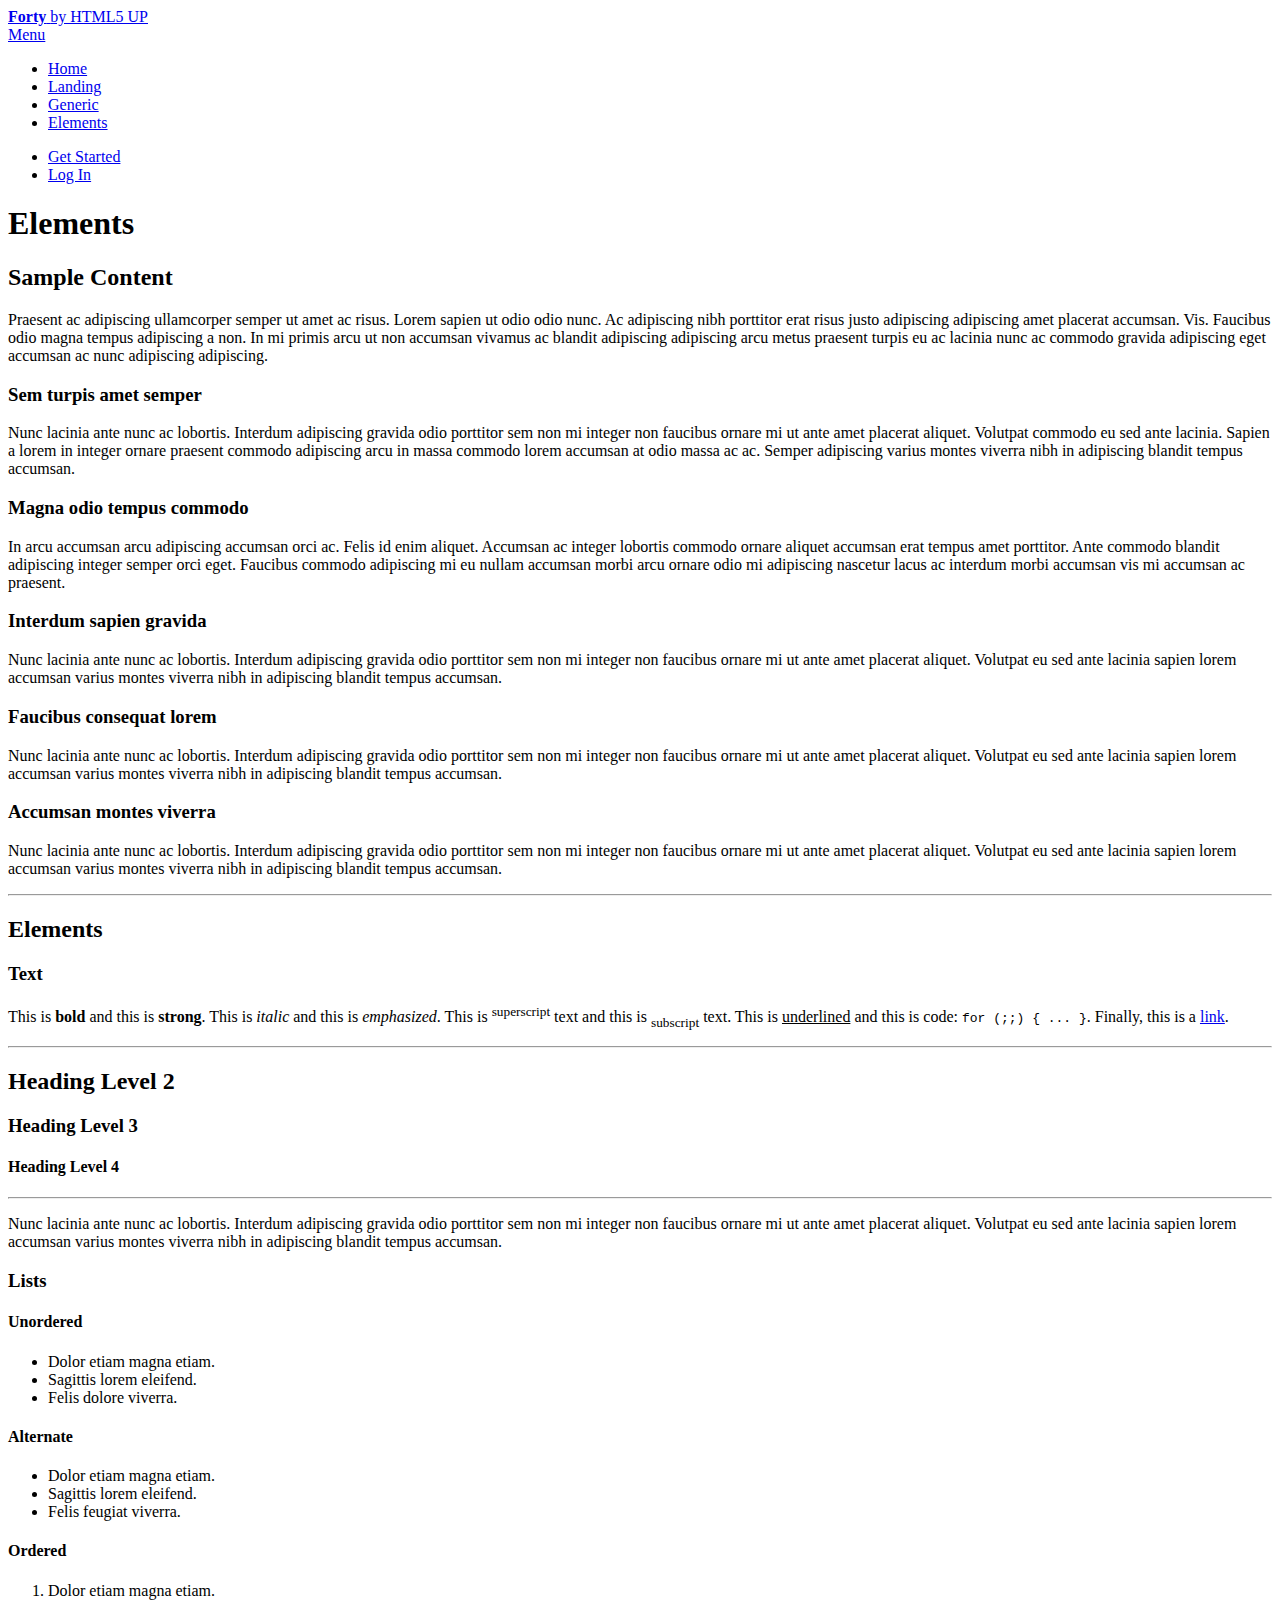
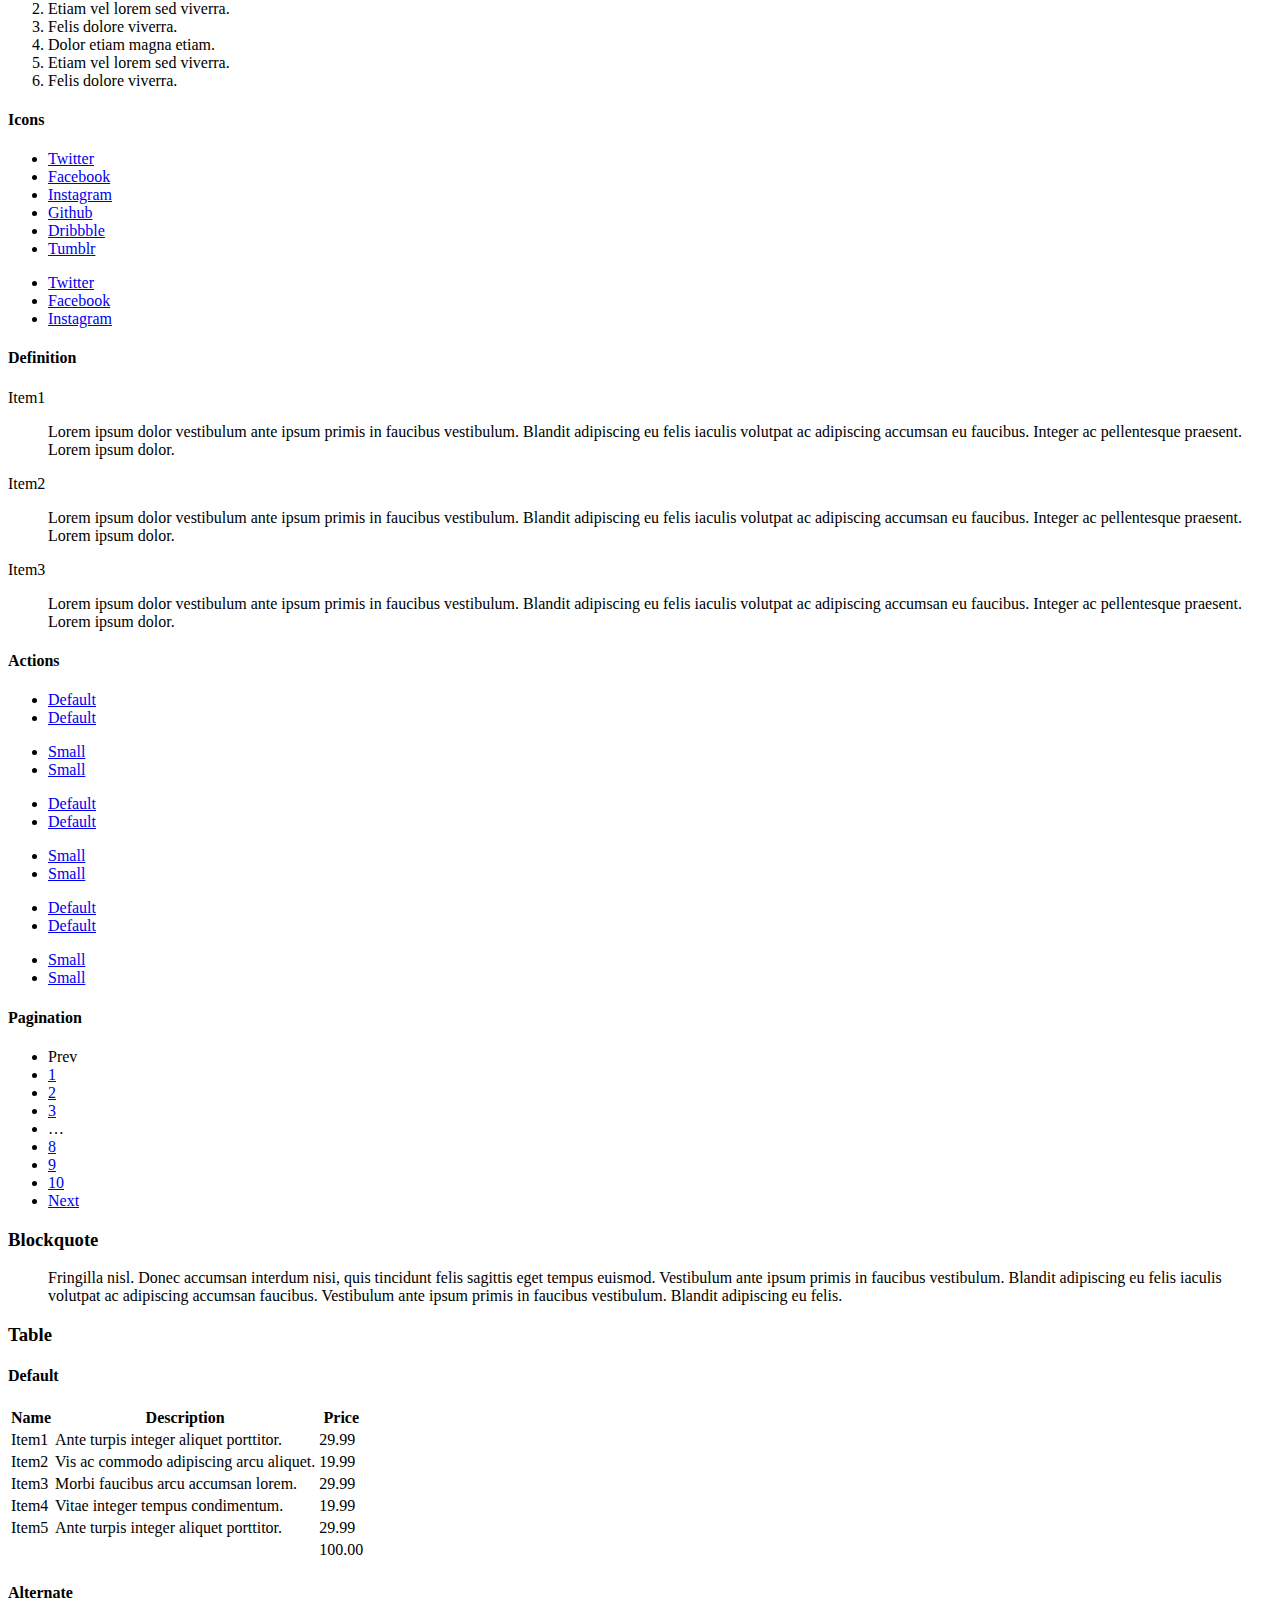
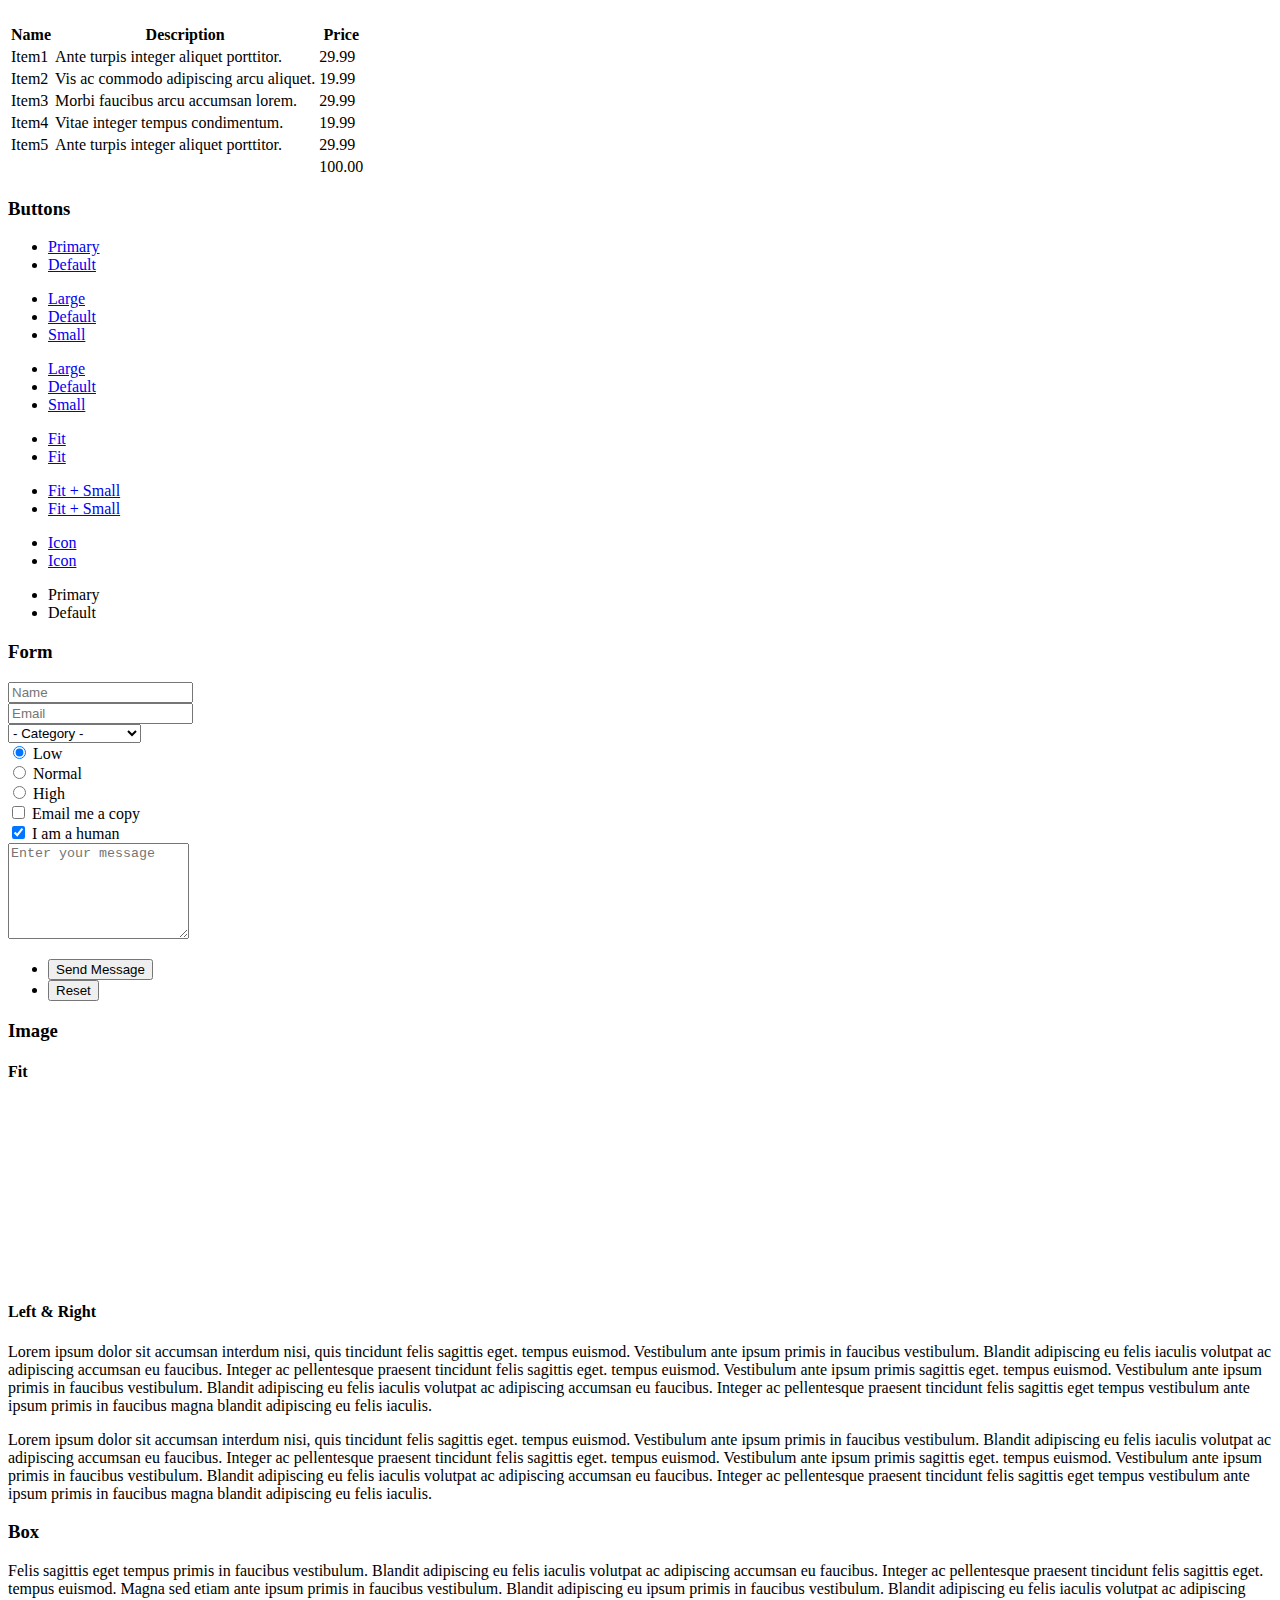
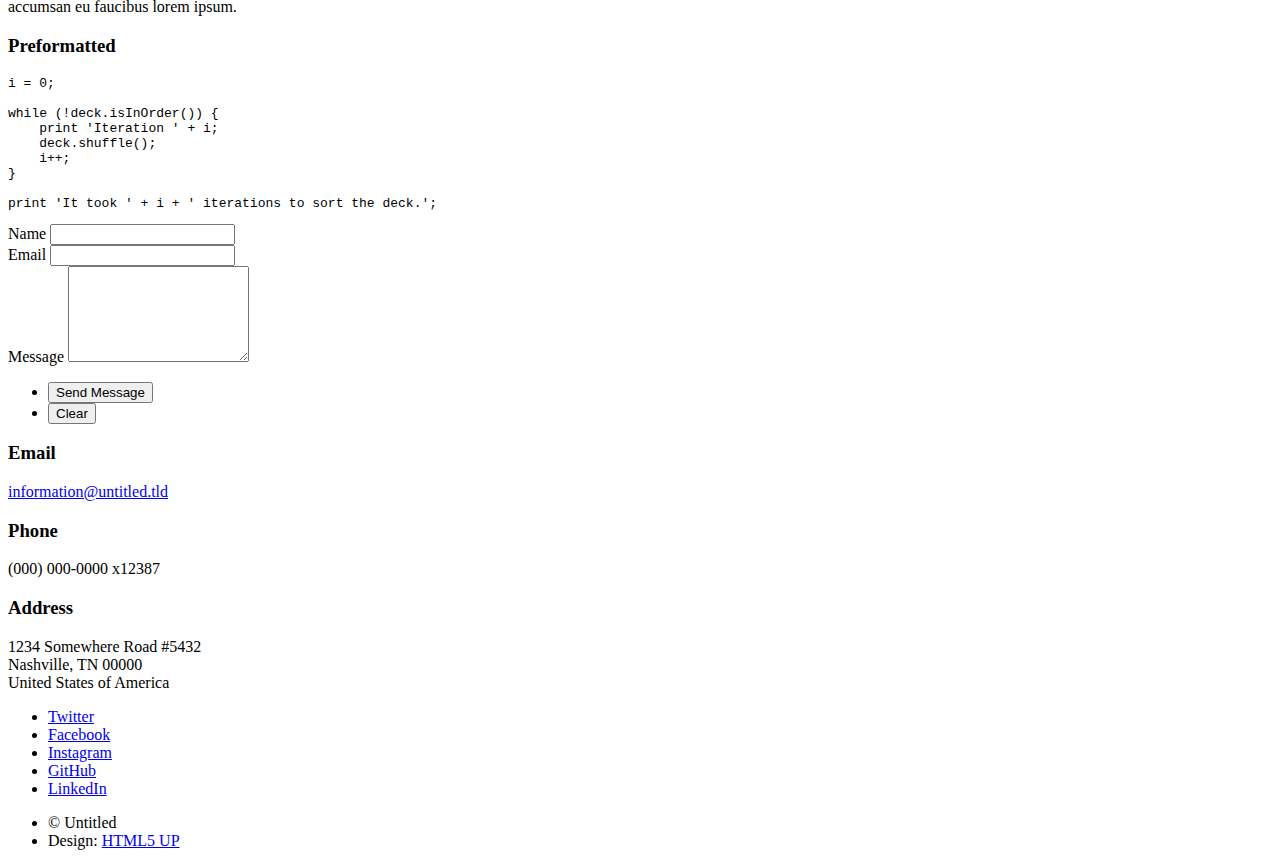
==== elements.html @ 1ba5233d "Add files via upload" ====
<!DOCTYPE HTML>
<!--
	Forty by HTML5 UP
	html5up.net | @ajlkn
	Free for personal and commercial use under the CCA 3.0 license (html5up.net/license)
-->
<html>
	<head>
		<title>Elements - Forty by HTML5 UP</title>
		<meta charset="utf-8" />
		<meta name="viewport" content="width=device-width, initial-scale=1, user-scalable=no" />
		<link rel="stylesheet" href="assets/css/main.css" />
		<noscript><link rel="stylesheet" href="assets/css/noscript.css" /></noscript>
	</head>
	<body class="is-preload">

		<!-- Wrapper -->
			<div id="wrapper">

				<!-- Header -->
					<header id="header">
						<a href="index.html" class="logo"><strong>Forty</strong> <span>by HTML5 UP</span></a>
						<nav>
							<a href="#menu">Menu</a>
						</nav>
					</header>

				<!-- Menu -->
					<nav id="menu">
						<ul class="links">
							<li><a href="index.html">Home</a></li>
							<li><a href="landing.html">Landing</a></li>
							<li><a href="generic.html">Generic</a></li>
							<li><a href="elements.html">Elements</a></li>
						</ul>
						<ul class="actions stacked">
							<li><a href="#" class="button primary fit">Get Started</a></li>
							<li><a href="#" class="button fit">Log In</a></li>
						</ul>
					</nav>

				<!-- Main -->
					<div id="main" class="alt">

						<!-- One -->
							<section id="one">
								<div class="inner">
									<header class="major">
										<h1>Elements</h1>
									</header>

									<!-- Content -->
										<h2 id="content">Sample Content</h2>
										<p>Praesent ac adipiscing ullamcorper semper ut amet ac risus. Lorem sapien ut odio odio nunc. Ac adipiscing nibh porttitor erat risus justo adipiscing adipiscing amet placerat accumsan. Vis. Faucibus odio magna tempus adipiscing a non. In mi primis arcu ut non accumsan vivamus ac blandit adipiscing adipiscing arcu metus praesent turpis eu ac lacinia nunc ac commodo gravida adipiscing eget accumsan ac nunc adipiscing adipiscing.</p>
										<div class="row">
											<div class="col-6 col-12-small">
												<h3>Sem turpis amet semper</h3>
												<p>Nunc lacinia ante nunc ac lobortis. Interdum adipiscing gravida odio porttitor sem non mi integer non faucibus ornare mi ut ante amet placerat aliquet. Volutpat commodo eu sed ante lacinia. Sapien a lorem in integer ornare praesent commodo adipiscing arcu in massa commodo lorem accumsan at odio massa ac ac. Semper adipiscing varius montes viverra nibh in adipiscing blandit tempus accumsan.</p>
											</div>
											<div class="col-6 col-12-small">
												<h3>Magna odio tempus commodo</h3>
												<p>In arcu accumsan arcu adipiscing accumsan orci ac. Felis id enim aliquet. Accumsan ac integer lobortis commodo ornare aliquet accumsan erat tempus amet porttitor. Ante commodo blandit adipiscing integer semper orci eget. Faucibus commodo adipiscing mi eu nullam accumsan morbi arcu ornare odio mi adipiscing nascetur lacus ac interdum morbi accumsan vis mi accumsan ac praesent.</p>
											</div>
											<!-- Break -->
											<div class="col-4 col-12-medium">
												<h3>Interdum sapien gravida</h3>
												<p>Nunc lacinia ante nunc ac lobortis. Interdum adipiscing gravida odio porttitor sem non mi integer non faucibus ornare mi ut ante amet placerat aliquet. Volutpat eu sed ante lacinia sapien lorem accumsan varius montes viverra nibh in adipiscing blandit tempus accumsan.</p>
											</div>
											<div class="col-4 col-12-medium">
												<h3>Faucibus consequat lorem</h3>
												<p>Nunc lacinia ante nunc ac lobortis. Interdum adipiscing gravida odio porttitor sem non mi integer non faucibus ornare mi ut ante amet placerat aliquet. Volutpat eu sed ante lacinia sapien lorem accumsan varius montes viverra nibh in adipiscing blandit tempus accumsan.</p>
											</div>
											<div class="col-4 col-12-medium">
												<h3>Accumsan montes viverra</h3>
												<p>Nunc lacinia ante nunc ac lobortis. Interdum adipiscing gravida odio porttitor sem non mi integer non faucibus ornare mi ut ante amet placerat aliquet. Volutpat eu sed ante lacinia sapien lorem accumsan varius montes viverra nibh in adipiscing blandit tempus accumsan.</p>
											</div>
										</div>

									<hr class="major" />

									<!-- Elements -->
										<h2 id="elements">Elements</h2>
										<div class="row gtr-200">
											<div class="col-6 col-12-medium">

												<!-- Text stuff -->
													<h3>Text</h3>
													<p>This is <b>bold</b> and this is <strong>strong</strong>. This is <i>italic</i> and this is <em>emphasized</em>.
													This is <sup>superscript</sup> text and this is <sub>subscript</sub> text.
													This is <u>underlined</u> and this is code: <code>for (;;) { ... }</code>.
													Finally, this is a <a href="#">link</a>.</p>
													<hr />
													<h2>Heading Level 2</h2>
													<h3>Heading Level 3</h3>
													<h4>Heading Level 4</h4>
													<hr />
													<p>Nunc lacinia ante nunc ac lobortis. Interdum adipiscing gravida odio porttitor sem non mi integer non faucibus ornare mi ut ante amet placerat aliquet. Volutpat eu sed ante lacinia sapien lorem accumsan varius montes viverra nibh in adipiscing blandit tempus accumsan.</p>

												<!-- Lists -->
													<h3>Lists</h3>
													<div class="row">
														<div class="col-6 col-12-small">

															<h4>Unordered</h4>
															<ul>
																<li>Dolor etiam magna etiam.</li>
																<li>Sagittis lorem eleifend.</li>
																<li>Felis dolore viverra.</li>
															</ul>

															<h4>Alternate</h4>
															<ul class="alt">
																<li>Dolor etiam magna etiam.</li>
																<li>Sagittis lorem eleifend.</li>
																<li>Felis feugiat viverra.</li>
															</ul>

														</div>
														<div class="col-6 col-12-small">

															<h4>Ordered</h4>
															<ol>
																<li>Dolor etiam magna etiam.</li>
																<li>Etiam vel lorem sed viverra.</li>
																<li>Felis dolore viverra.</li>
																<li>Dolor etiam magna etiam.</li>
																<li>Etiam vel lorem sed viverra.</li>
																<li>Felis dolore viverra.</li>
															</ol>

															<h4>Icons</h4>
															<ul class="icons">
																<li><a href="#" class="icon brands fa-twitter"><span class="label">Twitter</span></a></li>
																<li><a href="#" class="icon brands fa-facebook-f"><span class="label">Facebook</span></a></li>
																<li><a href="#" class="icon brands fa-instagram"><span class="label">Instagram</span></a></li>
																<li><a href="#" class="icon brands fa-github"><span class="label">Github</span></a></li>
																<li><a href="#" class="icon brands fa-dribbble"><span class="label">Dribbble</span></a></li>
																<li><a href="#" class="icon brands fa-tumblr"><span class="label">Tumblr</span></a></li>
															</ul>
															<ul class="icons">
																<li><a href="#" class="icon brands alt fa-twitter"><span class="label">Twitter</span></a></li>
																<li><a href="#" class="icon brands alt fa-facebook-f"><span class="label">Facebook</span></a></li>
																<li><a href="#" class="icon brands alt fa-instagram"><span class="label">Instagram</span></a></li>
															</ul>

														</div>
													</div>
													<h4>Definition</h4>
													<dl>
														<dt>Item1</dt>
														<dd>
															<p>Lorem ipsum dolor vestibulum ante ipsum primis in faucibus vestibulum. Blandit adipiscing eu felis iaculis volutpat ac adipiscing accumsan eu faucibus. Integer ac pellentesque praesent. Lorem ipsum dolor.</p>
														</dd>
														<dt>Item2</dt>
														<dd>
															<p>Lorem ipsum dolor vestibulum ante ipsum primis in faucibus vestibulum. Blandit adipiscing eu felis iaculis volutpat ac adipiscing accumsan eu faucibus. Integer ac pellentesque praesent. Lorem ipsum dolor.</p>
														</dd>
														<dt>Item3</dt>
														<dd>
															<p>Lorem ipsum dolor vestibulum ante ipsum primis in faucibus vestibulum. Blandit adipiscing eu felis iaculis volutpat ac adipiscing accumsan eu faucibus. Integer ac pellentesque praesent. Lorem ipsum dolor.</p>
														</dd>
													</dl>

													<h4>Actions</h4>
													<ul class="actions">
														<li><a href="#" class="button primary">Default</a></li>
														<li><a href="#" class="button">Default</a></li>
													</ul>
													<ul class="actions small">
														<li><a href="#" class="button primary small">Small</a></li>
														<li><a href="#" class="button small">Small</a></li>
													</ul>
													<div class="row">
														<div class="col-6 col-12-small">
															<ul class="actions stacked">
																<li><a href="#" class="button primary">Default</a></li>
																<li><a href="#" class="button">Default</a></li>
															</ul>
														</div>
														<div class="col-6 col-12-small">
															<ul class="actions stacked">
																<li><a href="#" class="button primary small">Small</a></li>
																<li><a href="#" class="button small">Small</a></li>
															</ul>
														</div>
														<div class="col-6 col-12-small">
															<ul class="actions stacked">
																<li><a href="#" class="button primary fit">Default</a></li>
																<li><a href="#" class="button fit">Default</a></li>
															</ul>
														</div>
														<div class="col-6 col-12-small">
															<ul class="actions stacked">
																<li><a href="#" class="button primary small fit">Small</a></li>
																<li><a href="#" class="button small fit">Small</a></li>
															</ul>
														</div>
													</div>

													<h4>Pagination</h4>
													<ul class="pagination">
														<li><span class="button small disabled">Prev</span></li>
														<li><a href="#" class="page active">1</a></li>
														<li><a href="#" class="page">2</a></li>
														<li><a href="#" class="page">3</a></li>
														<li><span>&hellip;</span></li>
														<li><a href="#" class="page">8</a></li>
														<li><a href="#" class="page">9</a></li>
														<li><a href="#" class="page">10</a></li>
														<li><a href="#" class="button small">Next</a></li>
													</ul>

												<!-- Blockquote -->
													<h3>Blockquote</h3>
													<blockquote>Fringilla nisl. Donec accumsan interdum nisi, quis tincidunt felis sagittis eget tempus euismod. Vestibulum ante ipsum primis in faucibus vestibulum. Blandit adipiscing eu felis iaculis volutpat ac adipiscing accumsan faucibus. Vestibulum ante ipsum primis in faucibus vestibulum. Blandit adipiscing eu felis.</blockquote>

												<!-- Table -->
													<h3>Table</h3>

													<h4>Default</h4>
													<div class="table-wrapper">
														<table>
															<thead>
																<tr>
																	<th>Name</th>
																	<th>Description</th>
																	<th>Price</th>
																</tr>
															</thead>
															<tbody>
																<tr>
																	<td>Item1</td>
																	<td>Ante turpis integer aliquet porttitor.</td>
																	<td>29.99</td>
																</tr>
																<tr>
																	<td>Item2</td>
																	<td>Vis ac commodo adipiscing arcu aliquet.</td>
																	<td>19.99</td>
																</tr>
																<tr>
																	<td>Item3</td>
																	<td> Morbi faucibus arcu accumsan lorem.</td>
																	<td>29.99</td>
																</tr>
																<tr>
																	<td>Item4</td>
																	<td>Vitae integer tempus condimentum.</td>
																	<td>19.99</td>
																</tr>
																<tr>
																	<td>Item5</td>
																	<td>Ante turpis integer aliquet porttitor.</td>
																	<td>29.99</td>
																</tr>
															</tbody>
															<tfoot>
																<tr>
																	<td colspan="2"></td>
																	<td>100.00</td>
																</tr>
															</tfoot>
														</table>
													</div>

													<h4>Alternate</h4>
													<div class="table-wrapper">
														<table class="alt">
															<thead>
																<tr>
																	<th>Name</th>
																	<th>Description</th>
																	<th>Price</th>
																</tr>
															</thead>
															<tbody>
																<tr>
																	<td>Item1</td>
																	<td>Ante turpis integer aliquet porttitor.</td>
																	<td>29.99</td>
																</tr>
																<tr>
																	<td>Item2</td>
																	<td>Vis ac commodo adipiscing arcu aliquet.</td>
																	<td>19.99</td>
																</tr>
																<tr>
																	<td>Item3</td>
																	<td> Morbi faucibus arcu accumsan lorem.</td>
																	<td>29.99</td>
																</tr>
																<tr>
																	<td>Item4</td>
																	<td>Vitae integer tempus condimentum.</td>
																	<td>19.99</td>
																</tr>
																<tr>
																	<td>Item5</td>
																	<td>Ante turpis integer aliquet porttitor.</td>
																	<td>29.99</td>
																</tr>
															</tbody>
															<tfoot>
																<tr>
																	<td colspan="2"></td>
																	<td>100.00</td>
																</tr>
															</tfoot>
														</table>
													</div>

											</div>
											<div class="col-6 col-12-medium">

												<!-- Buttons -->
													<h3>Buttons</h3>
													<ul class="actions">
														<li><a href="#" class="button primary">Primary</a></li>
														<li><a href="#" class="button">Default</a></li>
													</ul>
													<div class="row">
														<div class="col-6 col-12-xsmall">
															<ul class="actions stacked">
																<li><a href="#" class="button large">Large</a></li>
																<li><a href="#" class="button">Default</a></li>
																<li><a href="#" class="button small">Small</a></li>
															</ul>
														</div>
														<div class="col-6 col-12-xsmall">
															<ul class="actions stacked">
																<li><a href="#" class="button primary large">Large</a></li>
																<li><a href="#" class="button primary">Default</a></li>
																<li><a href="#" class="button primary small">Small</a></li>
															</ul>
														</div>
													</div>
													<ul class="actions fit">
														<li><a href="#" class="button primary fit">Fit</a></li>
														<li><a href="#" class="button fit">Fit</a></li>
													</ul>
													<ul class="actions fit small">
														<li><a href="#" class="button primary fit small">Fit + Small</a></li>
														<li><a href="#" class="button fit small">Fit + Small</a></li>
													</ul>
													<ul class="actions">
														<li><a href="#" class="button primary icon solid fa-search">Icon</a></li>
														<li><a href="#" class="button icon solid fa-download">Icon</a></li>
													</ul>
													<ul class="actions">
														<li><span class="button primary disabled">Primary</span></li>
														<li><span class="button disabled">Default</span></li>
													</ul>

												<!-- Form -->
													<h3>Form</h3>

													<form method="post" action="#">
														<div class="row gtr-uniform">
															<div class="col-6 col-12-xsmall">
																<input type="text" name="demo-name" id="demo-name" value="" placeholder="Name" />
															</div>
															<div class="col-6 col-12-xsmall">
																<input type="email" name="demo-email" id="demo-email" value="" placeholder="Email" />
															</div>
															<!-- Break -->
															<div class="col-12">
																<select name="demo-category" id="demo-category">
																	<option value="">- Category -</option>
																	<option value="1">Manufacturing</option>
																	<option value="1">Shipping</option>
																	<option value="1">Administration</option>
																	<option value="1">Human Resources</option>
																</select>
															</div>
															<!-- Break -->
															<div class="col-4 col-12-small">
																<input type="radio" id="demo-priority-low" name="demo-priority" checked>
																<label for="demo-priority-low">Low</label>
															</div>
															<div class="col-4 col-12-small">
																<input type="radio" id="demo-priority-normal" name="demo-priority">
																<label for="demo-priority-normal">Normal</label>
															</div>
															<div class="col-4 col-12-small">
																<input type="radio" id="demo-priority-high" name="demo-priority">
																<label for="demo-priority-high">High</label>
															</div>
															<!-- Break -->
															<div class="col-6 col-12-small">
																<input type="checkbox" id="demo-copy" name="demo-copy">
																<label for="demo-copy">Email me a copy</label>
															</div>
															<div class="col-6 col-12-small">
																<input type="checkbox" id="demo-human" name="demo-human" checked>
																<label for="demo-human">I am a human</label>
															</div>
															<!-- Break -->
															<div class="col-12">
																<textarea name="demo-message" id="demo-message" placeholder="Enter your message" rows="6"></textarea>
															</div>
															<!-- Break -->
															<div class="col-12">
																<ul class="actions">
																	<li><input type="submit" value="Send Message" class="primary" /></li>
																	<li><input type="reset" value="Reset" /></li>
																</ul>
															</div>
														</div>
													</form>

												<!-- Image -->
													<h3>Image</h3>

													<h4>Fit</h4>
													<span class="image fit"><img src="images/pic03.jpg" alt="" /></span>
													<div class="box alt">
														<div class="row gtr-50 gtr-uniform">
															<div class="col-4"><span class="image fit"><img src="images/pic08.jpg" alt="" /></span></div>
															<div class="col-4"><span class="image fit"><img src="images/pic09.jpg" alt="" /></span></div>
															<div class="col-4"><span class="image fit"><img src="images/pic10.jpg" alt="" /></span></div>
															<!-- Break -->
															<div class="col-4"><span class="image fit"><img src="images/pic10.jpg" alt="" /></span></div>
															<div class="col-4"><span class="image fit"><img src="images/pic08.jpg" alt="" /></span></div>
															<div class="col-4"><span class="image fit"><img src="images/pic09.jpg" alt="" /></span></div>
															<!-- Break -->
															<div class="col-4"><span class="image fit"><img src="images/pic09.jpg" alt="" /></span></div>
															<div class="col-4"><span class="image fit"><img src="images/pic10.jpg" alt="" /></span></div>
															<div class="col-4"><span class="image fit"><img src="images/pic08.jpg" alt="" /></span></div>
														</div>
													</div>

													<h4>Left &amp; Right</h4>
													<p><span class="image left"><img src="images/pic09.jpg" alt="" /></span>Lorem ipsum dolor sit accumsan interdum nisi, quis tincidunt felis sagittis eget. tempus euismod. Vestibulum ante ipsum primis in faucibus vestibulum. Blandit adipiscing eu felis iaculis volutpat ac adipiscing accumsan eu faucibus. Integer ac pellentesque praesent tincidunt felis sagittis eget. tempus euismod. Vestibulum ante ipsum primis sagittis eget. tempus euismod. Vestibulum ante ipsum primis in faucibus vestibulum. Blandit adipiscing eu felis iaculis volutpat ac adipiscing accumsan eu faucibus. Integer ac pellentesque praesent tincidunt felis sagittis eget tempus vestibulum ante ipsum primis in faucibus magna blandit adipiscing eu felis iaculis.</p>
													<p><span class="image right"><img src="images/pic10.jpg" alt="" /></span>Lorem ipsum dolor sit accumsan interdum nisi, quis tincidunt felis sagittis eget. tempus euismod. Vestibulum ante ipsum primis in faucibus vestibulum. Blandit adipiscing eu felis iaculis volutpat ac adipiscing accumsan eu faucibus. Integer ac pellentesque praesent tincidunt felis sagittis eget. tempus euismod. Vestibulum ante ipsum primis sagittis eget. tempus euismod. Vestibulum ante ipsum primis in faucibus vestibulum. Blandit adipiscing eu felis iaculis volutpat ac adipiscing accumsan eu faucibus. Integer ac pellentesque praesent tincidunt felis sagittis eget tempus vestibulum ante ipsum primis in faucibus magna blandit adipiscing eu felis iaculis.</p>

												<!-- Box -->
													<h3>Box</h3>
													<div class="box">
														<p>Felis sagittis eget tempus primis in faucibus vestibulum. Blandit adipiscing eu felis iaculis volutpat ac adipiscing accumsan eu faucibus. Integer ac pellentesque praesent tincidunt felis sagittis eget. tempus euismod. Magna sed etiam ante ipsum primis in faucibus vestibulum. Blandit adipiscing eu ipsum primis in faucibus vestibulum. Blandit adipiscing eu felis iaculis volutpat ac adipiscing accumsan eu faucibus lorem ipsum.</p>
													</div>

												<!-- Preformatted Code -->
													<h3>Preformatted</h3>
													<pre><code>i = 0;

while (!deck.isInOrder()) {
    print 'Iteration ' + i;
    deck.shuffle();
    i++;
}

print 'It took ' + i + ' iterations to sort the deck.';
</code></pre>

											</div>
										</div>

								</div>
							</section>

					</div>

				<!-- Contact -->
					<section id="contact">
						<div class="inner">
							<section>
								<form method="post" action="#">
									<div class="fields">
										<div class="field half">
											<label for="name">Name</label>
											<input type="text" name="name" id="name" />
										</div>
										<div class="field half">
											<label for="email">Email</label>
											<input type="text" name="email" id="email" />
										</div>
										<div class="field">
											<label for="message">Message</label>
											<textarea name="message" id="message" rows="6"></textarea>
										</div>
									</div>
									<ul class="actions">
										<li><input type="submit" value="Send Message" class="primary" /></li>
										<li><input type="reset" value="Clear" /></li>
									</ul>
								</form>
							</section>
							<section class="split">
								<section>
									<div class="contact-method">
										<span class="icon solid alt fa-envelope"></span>
										<h3>Email</h3>
										<a href="#">information@untitled.tld</a>
									</div>
								</section>
								<section>
									<div class="contact-method">
										<span class="icon solid alt fa-phone"></span>
										<h3>Phone</h3>
										<span>(000) 000-0000 x12387</span>
									</div>
								</section>
								<section>
									<div class="contact-method">
										<span class="icon solid alt fa-home"></span>
										<h3>Address</h3>
										<span>1234 Somewhere Road #5432<br />
										Nashville, TN 00000<br />
										United States of America</span>
									</div>
								</section>
							</section>
						</div>
					</section>

				<!-- Footer -->
					<footer id="footer">
						<div class="inner">
							<ul class="icons">
								<li><a href="#" class="icon brands alt fa-twitter"><span class="label">Twitter</span></a></li>
								<li><a href="#" class="icon brands alt fa-facebook-f"><span class="label">Facebook</span></a></li>
								<li><a href="#" class="icon brands alt fa-instagram"><span class="label">Instagram</span></a></li>
								<li><a href="#" class="icon brands alt fa-github"><span class="label">GitHub</span></a></li>
								<li><a href="#" class="icon brands alt fa-linkedin-in"><span class="label">LinkedIn</span></a></li>
							</ul>
							<ul class="copyright">
								<li>&copy; Untitled</li><li>Design: <a href="https://html5up.net">HTML5 UP</a></li>
							</ul>
						</div>
					</footer>

			</div>

		<!-- Scripts -->
			<script src="assets/js/jquery.min.js"></script>
			<script src="assets/js/jquery.scrolly.min.js"></script>
			<script src="assets/js/jquery.scrollex.min.js"></script>
			<script src="assets/js/browser.min.js"></script>
			<script src="assets/js/breakpoints.min.js"></script>
			<script src="assets/js/util.js"></script>
			<script src="assets/js/main.js"></script>

	</body>
</html>
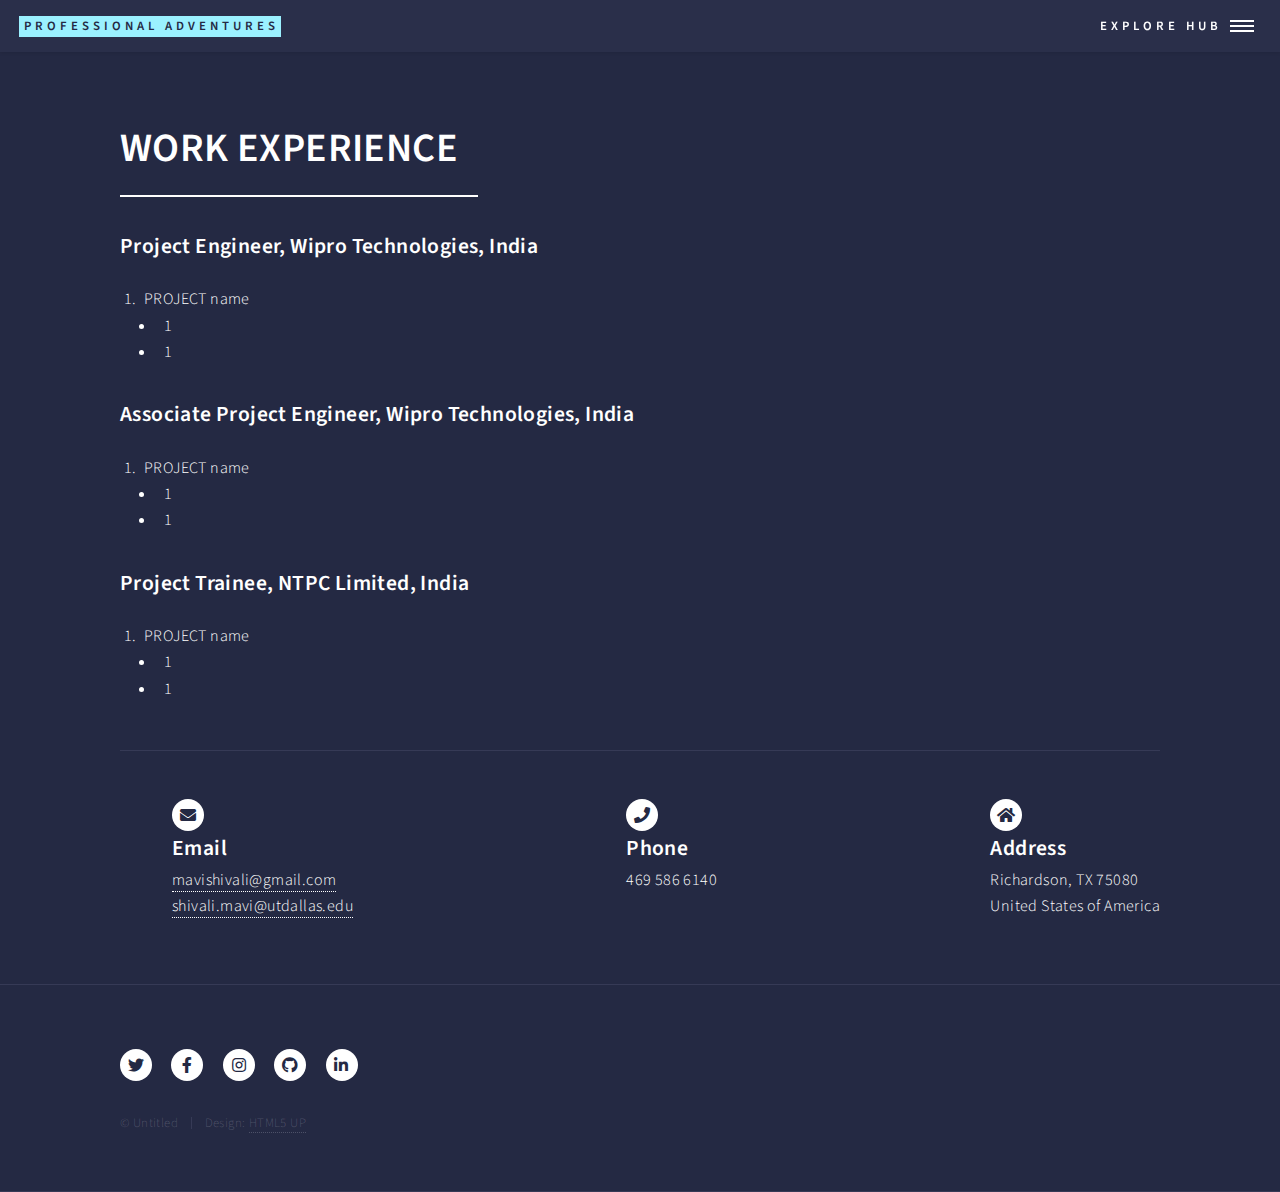
==== commit 6090393a: "Update elements.html" ====
--- a/elements.html
+++ b/elements.html
@@ -6,7 +6,7 @@
 -->
 <html>
 	<head>
-		<title>Elements - Forty by HTML5 UP</title>
+		<title>Work Experience - SHIVALI MAVI</title>
 		<meta charset="utf-8" />
 		<meta name="viewport" content="width=device-width, initial-scale=1, user-scalable=no" />
 		<link rel="stylesheet" href="assets/css/main.css" />
@@ -19,9 +19,9 @@
 
 				<!-- Header -->
 					<header id="header">
-						<a href="index.html" class="logo"><strong>Forty</strong> <span>by HTML5 UP</span></a>
+						<a href="index.html" class="logo"><strong>Professional Adventures</strong> <span></span></a>
 						<nav>
-							<a href="#menu">Menu</a>
+							<a href="#menu">Explore HUB</a>
 						</nav>
 					</header>
 
@@ -46,13 +46,38 @@
 							<section id="one">
 								<div class="inner">
 									<header class="major">
-										<h1>Elements</h1>
+										<h1>WORK EXPERIENCE</h1>
 									</header>
 
 									<!-- Content -->
-										<h2 id="content">Sample Content</h2>
-										<p>Praesent ac adipiscing ullamcorper semper ut amet ac risus. Lorem sapien ut odio odio nunc. Ac adipiscing nibh porttitor erat risus justo adipiscing adipiscing amet placerat accumsan. Vis. Faucibus odio magna tempus adipiscing a non. In mi primis arcu ut non accumsan vivamus ac blandit adipiscing adipiscing arcu metus praesent turpis eu ac lacinia nunc ac commodo gravida adipiscing eget accumsan ac nunc adipiscing adipiscing.</p>
-										<div class="row">
+										<h3 id="content">Project Engineer, Wipro Technologies, India</h3>
+										<ol>
+											<li>PROJECT name</li>
+											<ul>
+												<li>1     </li>
+												<li>1     </li>
+											</ul>
+
+										</ol>
+										<h3 id="content">Associate Project Engineer, Wipro Technologies, India</h3>
+										<ol>
+											<li>PROJECT name</li>
+											<ul>
+												<li>1     </li>
+												<li>1     </li>
+											</ul>
+
+										</ol>
+										<h3 id="content">Project Trainee, NTPC Limited, India</h3>
+										<ol>
+											<li>PROJECT name</li>
+											<ul>
+												<li>1     </li>
+												<li>1     </li>
+											</ul>
+
+										</ol>
+										<!-- <div class="row">
 											<div class="col-6 col-12-small">
 												<h3>Sem turpis amet semper</h3>
 												<p>Nunc lacinia ante nunc ac lobortis. Interdum adipiscing gravida odio porttitor sem non mi integer non faucibus ornare mi ut ante amet placerat aliquet. Volutpat commodo eu sed ante lacinia. Sapien a lorem in integer ornare praesent commodo adipiscing arcu in massa commodo lorem accumsan at odio massa ac ac. Semper adipiscing varius montes viverra nibh in adipiscing blandit tempus accumsan.</p>
@@ -60,9 +85,9 @@
 											<div class="col-6 col-12-small">
 												<h3>Magna odio tempus commodo</h3>
 												<p>In arcu accumsan arcu adipiscing accumsan orci ac. Felis id enim aliquet. Accumsan ac integer lobortis commodo ornare aliquet accumsan erat tempus amet porttitor. Ante commodo blandit adipiscing integer semper orci eget. Faucibus commodo adipiscing mi eu nullam accumsan morbi arcu ornare odio mi adipiscing nascetur lacus ac interdum morbi accumsan vis mi accumsan ac praesent.</p>
-											</div>
+											</div> -->
 											<!-- Break -->
-											<div class="col-4 col-12-medium">
+											<!-- <div class="col-4 col-12-medium">
 												<h3>Interdum sapien gravida</h3>
 												<p>Nunc lacinia ante nunc ac lobortis. Interdum adipiscing gravida odio porttitor sem non mi integer non faucibus ornare mi ut ante amet placerat aliquet. Volutpat eu sed ante lacinia sapien lorem accumsan varius montes viverra nibh in adipiscing blandit tempus accumsan.</p>
 											</div>
@@ -74,17 +99,17 @@
 												<h3>Accumsan montes viverra</h3>
 												<p>Nunc lacinia ante nunc ac lobortis. Interdum adipiscing gravida odio porttitor sem non mi integer non faucibus ornare mi ut ante amet placerat aliquet. Volutpat eu sed ante lacinia sapien lorem accumsan varius montes viverra nibh in adipiscing blandit tempus accumsan.</p>
 											</div>
-										</div>
+										</div> -->
 
 									<hr class="major" />
 
 									<!-- Elements -->
-										<h2 id="elements">Elements</h2>
+										<!-- <h2 id="elements">Elements</h2>
 										<div class="row gtr-200">
-											<div class="col-6 col-12-medium">
+											<div class="col-6 col-12-medium"> -->
 
 												<!-- Text stuff -->
-													<h3>Text</h3>
+													<!-- <h3>Text</h3>
 													<p>This is <b>bold</b> and this is <strong>strong</strong>. This is <i>italic</i> and this is <em>emphasized</em>.
 													This is <sup>superscript</sup> text and this is <sub>subscript</sub> text.
 													This is <u>underlined</u> and this is code: <code>for (;;) { ... }</code>.
@@ -95,9 +120,9 @@
 													<h4>Heading Level 4</h4>
 													<hr />
 													<p>Nunc lacinia ante nunc ac lobortis. Interdum adipiscing gravida odio porttitor sem non mi integer non faucibus ornare mi ut ante amet placerat aliquet. Volutpat eu sed ante lacinia sapien lorem accumsan varius montes viverra nibh in adipiscing blandit tempus accumsan.</p>
-
+													-->
 												<!-- Lists -->
-													<h3>Lists</h3>
+													<!--<h3>Lists</h3>
 													<div class="row">
 														<div class="col-6 col-12-small">
 
@@ -208,14 +233,14 @@
 														<li><a href="#" class="page">9</a></li>
 														<li><a href="#" class="page">10</a></li>
 														<li><a href="#" class="button small">Next</a></li>
-													</ul>
+													</ul> -->
 
 												<!-- Blockquote -->
-													<h3>Blockquote</h3>
+													<!-- <h3>Blockquote</h3>
 													<blockquote>Fringilla nisl. Donec accumsan interdum nisi, quis tincidunt felis sagittis eget tempus euismod. Vestibulum ante ipsum primis in faucibus vestibulum. Blandit adipiscing eu felis iaculis volutpat ac adipiscing accumsan faucibus. Vestibulum ante ipsum primis in faucibus vestibulum. Blandit adipiscing eu felis.</blockquote>
-
+													-->
 												<!-- Table -->
-													<h3>Table</h3>
+													<!-- <h3>Table</h3>
 
 													<h4>Default</h4>
 													<div class="table-wrapper">
@@ -310,10 +335,10 @@
 													</div>
 
 											</div>
-											<div class="col-6 col-12-medium">
+											<div class="col-6 col-12-medium"> -->
 
 												<!-- Buttons -->
-													<h3>Buttons</h3>
+													<!-- <h3>Buttons</h3>
 													<ul class="actions">
 														<li><a href="#" class="button primary">Primary</a></li>
 														<li><a href="#" class="button">Default</a></li>
@@ -349,10 +374,10 @@
 													<ul class="actions">
 														<li><span class="button primary disabled">Primary</span></li>
 														<li><span class="button disabled">Default</span></li>
-													</ul>
+													</ul> -->
 
 												<!-- Form -->
-													<h3>Form</h3>
+													<!-- <h3>Form</h3>
 
 													<form method="post" action="#">
 														<div class="row gtr-uniform">
@@ -361,9 +386,9 @@
 															</div>
 															<div class="col-6 col-12-xsmall">
 																<input type="email" name="demo-email" id="demo-email" value="" placeholder="Email" />
-															</div>
-															<!-- Break -->
-															<div class="col-12">
+															</div> -->
+															<!-- Break -->
+															<!-- <div class="col-12">
 																<select name="demo-category" id="demo-category">
 																	<option value="">- Category -</option>
 																	<option value="1">Manufacturing</option>
@@ -371,9 +396,9 @@
 																	<option value="1">Administration</option>
 																	<option value="1">Human Resources</option>
 																</select>
-															</div>
-															<!-- Break -->
-															<div class="col-4 col-12-small">
+															</div> -->
+															<!-- Break -->
+															<!-- <div class="col-4 col-12-small">
 																<input type="radio" id="demo-priority-low" name="demo-priority" checked>
 																<label for="demo-priority-low">Low</label>
 															</div>
@@ -384,32 +409,32 @@
 															<div class="col-4 col-12-small">
 																<input type="radio" id="demo-priority-high" name="demo-priority">
 																<label for="demo-priority-high">High</label>
-															</div>
-															<!-- Break -->
-															<div class="col-6 col-12-small">
+															</div> -->
+															<!-- Break -->
+															<!--<div class="col-6 col-12-small">
 																<input type="checkbox" id="demo-copy" name="demo-copy">
 																<label for="demo-copy">Email me a copy</label>
 															</div>
 															<div class="col-6 col-12-small">
 																<input type="checkbox" id="demo-human" name="demo-human" checked>
 																<label for="demo-human">I am a human</label>
-															</div>
-															<!-- Break -->
-															<div class="col-12">
+															</div> -->
+															<!-- Break -->
+															<!-- <div class="col-12">
 																<textarea name="demo-message" id="demo-message" placeholder="Enter your message" rows="6"></textarea>
-															</div>
-															<!-- Break -->
-															<div class="col-12">
+															</div> -->
+															<!-- Break -->
+															<!-- <div class="col-12">
 																<ul class="actions">
 																	<li><input type="submit" value="Send Message" class="primary" /></li>
 																	<li><input type="reset" value="Reset" /></li>
 																</ul>
 															</div>
 														</div>
-													</form>
+													</form> -->
 
 												<!-- Image -->
-													<h3>Image</h3>
+													<!-- <h3>Image</h3>
 
 													<h4>Fit</h4>
 													<span class="image fit"><img src="images/pic03.jpg" alt="" /></span>
@@ -418,12 +443,14 @@
 															<div class="col-4"><span class="image fit"><img src="images/pic08.jpg" alt="" /></span></div>
 															<div class="col-4"><span class="image fit"><img src="images/pic09.jpg" alt="" /></span></div>
 															<div class="col-4"><span class="image fit"><img src="images/pic10.jpg" alt="" /></span></div>
-															<!-- Break -->
-															<div class="col-4"><span class="image fit"><img src="images/pic10.jpg" alt="" /></span></div>
+														-->
+															<!-- Break -->
+															<!-- <div class="col-4"><span class="image fit"><img src="images/pic10.jpg" alt="" /></span></div>
 															<div class="col-4"><span class="image fit"><img src="images/pic08.jpg" alt="" /></span></div>
 															<div class="col-4"><span class="image fit"><img src="images/pic09.jpg" alt="" /></span></div>
-															<!-- Break -->
-															<div class="col-4"><span class="image fit"><img src="images/pic09.jpg" alt="" /></span></div>
+															-->
+															<!-- Break -->
+															<!-- <div class="col-4"><span class="image fit"><img src="images/pic09.jpg" alt="" /></span></div>
 															<div class="col-4"><span class="image fit"><img src="images/pic10.jpg" alt="" /></span></div>
 															<div class="col-4"><span class="image fit"><img src="images/pic08.jpg" alt="" /></span></div>
 														</div>
@@ -432,15 +459,15 @@
 													<h4>Left &amp; Right</h4>
 													<p><span class="image left"><img src="images/pic09.jpg" alt="" /></span>Lorem ipsum dolor sit accumsan interdum nisi, quis tincidunt felis sagittis eget. tempus euismod. Vestibulum ante ipsum primis in faucibus vestibulum. Blandit adipiscing eu felis iaculis volutpat ac adipiscing accumsan eu faucibus. Integer ac pellentesque praesent tincidunt felis sagittis eget. tempus euismod. Vestibulum ante ipsum primis sagittis eget. tempus euismod. Vestibulum ante ipsum primis in faucibus vestibulum. Blandit adipiscing eu felis iaculis volutpat ac adipiscing accumsan eu faucibus. Integer ac pellentesque praesent tincidunt felis sagittis eget tempus vestibulum ante ipsum primis in faucibus magna blandit adipiscing eu felis iaculis.</p>
 													<p><span class="image right"><img src="images/pic10.jpg" alt="" /></span>Lorem ipsum dolor sit accumsan interdum nisi, quis tincidunt felis sagittis eget. tempus euismod. Vestibulum ante ipsum primis in faucibus vestibulum. Blandit adipiscing eu felis iaculis volutpat ac adipiscing accumsan eu faucibus. Integer ac pellentesque praesent tincidunt felis sagittis eget. tempus euismod. Vestibulum ante ipsum primis sagittis eget. tempus euismod. Vestibulum ante ipsum primis in faucibus vestibulum. Blandit adipiscing eu felis iaculis volutpat ac adipiscing accumsan eu faucibus. Integer ac pellentesque praesent tincidunt felis sagittis eget tempus vestibulum ante ipsum primis in faucibus magna blandit adipiscing eu felis iaculis.</p>
-
+												-->
 												<!-- Box -->
-													<h3>Box</h3>
+													<!-- <h3>Box</h3>
 													<div class="box">
 														<p>Felis sagittis eget tempus primis in faucibus vestibulum. Blandit adipiscing eu felis iaculis volutpat ac adipiscing accumsan eu faucibus. Integer ac pellentesque praesent tincidunt felis sagittis eget. tempus euismod. Magna sed etiam ante ipsum primis in faucibus vestibulum. Blandit adipiscing eu ipsum primis in faucibus vestibulum. Blandit adipiscing eu felis iaculis volutpat ac adipiscing accumsan eu faucibus lorem ipsum.</p>
-													</div>
+													</div> -->
 
 												<!-- Preformatted Code -->
-													<h3>Preformatted</h3>
+													<!-- <h3>Preformatted</h3>
 													<pre><code>i = 0;
 
 while (!deck.isInOrder()) {
@@ -458,11 +485,11 @@
 								</div>
 							</section>
 
-					</div>
+					</div> -->
 
 				<!-- Contact -->
-					<section id="contact">
-						<div class="inner">
+					 <section id="contact">
+					<!--	<div class="inner">
 							<section>
 								<form method="post" action="#">
 									<div class="fields">
@@ -478,38 +505,32 @@
 											<label for="message">Message</label>
 											<textarea name="message" id="message" rows="6"></textarea>
 										</div>
-									</div>
+									</div> 
 									<ul class="actions">
 										<li><input type="submit" value="Send Message" class="primary" /></li>
 										<li><input type="reset" value="Clear" /></li>
 									</ul>
 								</form>
-							</section>
-							<section class="split">
-								<section>
-									<div class="contact-method">
-										<span class="icon solid alt fa-envelope"></span>
-										<h3>Email</h3>
-										<a href="#">information@untitled.tld</a>
-									</div>
+							</section> -->
+							<div class="contact-methods">
+								<section class="contact-method">
+									<span class="icon solid alt fa-envelope"></span>
+									<h3>Email</h3>
+									<a href="mailto:mavishivali@gmail.com">mavishivali@gmail.com</a> <br />
+									<a href="mailto:shivali.mavi@utdallas.edu">shivali.mavi@utdallas.edu</a>
 								</section>
-								<section>
-									<div class="contact-method">
-										<span class="icon solid alt fa-phone"></span>
-										<h3>Phone</h3>
-										<span>(000) 000-0000 x12387</span>
-									</div>
+								<section class="contact-method">
+									<span class="icon solid alt fa-phone"></span>
+									<h3>Phone</h3>
+									<span>469 586 6140</span>
 								</section>
-								<section>
-									<div class="contact-method">
-										<span class="icon solid alt fa-home"></span>
-										<h3>Address</h3>
-										<span>1234 Somewhere Road #5432<br />
-										Nashville, TN 00000<br />
-										United States of America</span>
-									</div>
+								<section class="contact-method">
+									<span class="icon solid alt fa-home"></span>
+									<h3>Address</h3>
+									<span>Richardson, TX 75080<br />
+									United States of America</span>
 								</section>
-							</section>
+							</div>
 						</div>
 					</section>
 
@@ -541,4 +562,4 @@
 			<script src="assets/js/main.js"></script>
 
 	</body>
-</html>+</html>
--- a/assets/css/main.css
+++ b/assets/css/main.css
@@ -0,0 +1,3977 @@
+@import url(fontawesome-all.min.css);
+@import url("https://fonts.googleapis.com/css?family=Source+Sans+Pro:300,300italic,600,600italic");
+
+/*
+	Forty by HTML5 UP
+	html5up.net | @ajlkn
+	Free for personal and commercial use under the CCA 3.0 license (html5up.net/license)
+*/
+
+html, body, div, span, applet, object,
+iframe, h1, h2, h3, h4, h5, h6, p, blockquote,
+pre, a, abbr, acronym, address, big, cite,
+code, del, dfn, em, img, ins, kbd, q, s, samp,
+small, strike, strong, sub, sup, tt, var, b,
+u, i, center, dl, dt, dd, ol, ul, li, fieldset,
+form, label, legend, table, caption, tbody,
+tfoot, thead, tr, th, td, article, aside,
+canvas, details, embed, figure, figcaption,
+footer, header, hgroup, menu, nav, output, ruby,
+section, summary, time, mark, audio, video {
+	margin: 0;
+	padding: 0;
+	border: 0;
+	font-size: 100%;
+	font: inherit;
+	vertical-align: baseline;}
+
+article, aside, details, figcaption, figure,
+footer, header, hgroup, menu, nav, section {
+	display: block;}
+
+body {
+	line-height: 1;
+}
+
+ol, ul {
+	list-style: none;
+}
+
+blockquote, q {
+	quotes: none;
+}
+
+	blockquote:before, blockquote:after, q:before, q:after {
+		content: '';
+		content: none;
+	}
+
+table {
+	border-collapse: collapse;
+	border-spacing: 0;
+}
+
+body {
+	-webkit-text-size-adjust: none;
+}
+
+mark {
+	background-color: transparent;
+	color: inherit;
+}
+
+input::-moz-focus-inner {
+	border: 0;
+	padding: 0;
+}
+
+input, select, textarea {
+	-moz-appearance: none;
+	-webkit-appearance: none;
+	-ms-appearance: none;
+	appearance: none;
+}
+
+/* Basic */
+
+	@-ms-viewport {
+		width: device-width;
+	}
+
+	body {
+		-ms-overflow-style: scrollbar;
+	}
+
+	@media screen and (max-width: 480px) {
+
+		html, body {
+			min-width: 320px;
+		}
+
+	}
+
+	html {
+		box-sizing: border-box;
+	}
+
+	*, *:before, *:after {
+		box-sizing: inherit;
+	}
+
+	body {
+		background: #242943;
+	}
+
+		body.is-preload *, body.is-preload *:before, body.is-preload *:after {
+			-moz-animation: none !important;
+			-webkit-animation: none !important;
+			-ms-animation: none !important;
+			animation: none !important;
+			-moz-transition: none !important;
+			-webkit-transition: none !important;
+			-ms-transition: none !important;
+			transition: none !important;
+		}
+
+/* Type */
+
+	body, input, select, textarea {
+		color: #ffffff;
+		font-family: "Source Sans Pro", Helvetica, sans-serif;
+		font-size: 17pt;
+		font-weight: 300;
+		letter-spacing: 0.025em;
+		line-height: 1.65;
+	}
+
+		@media screen and (max-width: 1680px) {
+
+			body, input, select, textarea {
+				font-size: 14pt;
+			}
+
+		}
+
+		@media screen and (max-width: 1280px) {
+
+			body, input, select, textarea {
+				font-size: 12pt;
+			}
+
+		}
+
+		@media screen and (max-width: 360px) {
+
+			body, input, select, textarea {
+				font-size: 11pt;
+			}
+
+		}
+
+	a {
+		-moz-transition: color 0.2s ease-in-out, border-bottom-color 0.2s ease-in-out;
+		-webkit-transition: color 0.2s ease-in-out, border-bottom-color 0.2s ease-in-out;
+		-ms-transition: color 0.2s ease-in-out, border-bottom-color 0.2s ease-in-out;
+		transition: color 0.2s ease-in-out, border-bottom-color 0.2s ease-in-out;
+		border-bottom: dotted 1px;
+		color: inherit;
+		text-decoration: none;
+	}
+
+		a:hover {
+			border-bottom-color: transparent;
+			color: #9bf1ff !important;
+		}
+
+		a:active {
+			color: #53e3fb !important;
+		}
+
+	strong, b {
+		color: #ffffff;
+		font-weight: 600;
+	}
+
+	em, i {
+		font-style: italic;
+	}
+
+	p {
+		margin: 0 0 2em 0;
+	}
+
+	h1, h2, h3, h4, h5, h6 {
+		color: #ffffff;
+		font-weight: 600;
+		line-height: 1.65;
+		margin: 0 0 1em 0;
+	}
+
+		h1 a, h2 a, h3 a, h4 a, h5 a, h6 a {
+			color: inherit;
+			border-bottom: 0;
+		}
+
+	h1 {
+		font-size: 2.5em;
+	}
+
+	h2 {
+		font-size: 1.75em;
+	}
+
+	h3 {
+		font-size: 1.35em;
+	}
+
+	h4 {
+		font-size: 1.1em;
+	}
+
+	h5 {
+		font-size: 0.9em;
+	}
+
+	h6 {
+		font-size: 0.7em;
+	}
+
+	@media screen and (max-width: 736px) {
+
+		h1 {
+			font-size: 2em;
+		}
+
+		h2 {
+			font-size: 1.5em;
+		}
+
+		h3 {
+			font-size: 1.25em;
+		}
+
+	}
+
+	sub {
+		font-size: 0.8em;
+		position: relative;
+		top: 0.5em;
+	}
+
+	sup {
+		font-size: 0.8em;
+		position: relative;
+		top: -0.5em;
+	}
+
+	blockquote {
+		border-left: solid 4px rgba(212, 212, 255, 0.1);
+		font-style: italic;
+		margin: 0 0 2em 0;
+		padding: 0.5em 0 0.5em 2em;
+	}
+
+	code {
+		background: rgba(212, 212, 255, 0.035);
+		font-family: "Courier New", monospace;
+		font-size: 0.9em;
+		margin: 0 0.25em;
+		padding: 0.25em 0.65em;
+	}
+
+	pre {
+		-webkit-overflow-scrolling: touch;
+		font-family: "Courier New", monospace;
+		font-size: 0.9em;
+		margin: 0 0 2em 0;
+	}
+
+		pre code {
+			display: block;
+			line-height: 1.75;
+			padding: 1em 1.5em;
+			overflow-x: auto;
+		}
+
+	hr {
+		border: 0;
+		border-bottom: solid 1px rgba(212, 212, 255, 0.1);
+		margin: 2em 0;
+	}
+
+		hr.major {
+			margin: 3em 0;
+		}
+
+	.align-left {
+		text-align: left;
+	}
+
+	.align-center {
+		text-align: center;
+	}
+
+	.align-right {
+		text-align: right;
+	}
+
+/* Row */
+
+	.row {
+		display: flex;
+		flex-wrap: wrap;
+		box-sizing: border-box;
+		align-items: stretch;
+	}
+
+		.row > * {
+			box-sizing: border-box;
+		}
+
+		.row.gtr-uniform > * > :last-child {
+			margin-bottom: 0;
+		}
+
+		.row.aln-left {
+			justify-content: flex-start;
+		}
+
+		.row.aln-center {
+			justify-content: center;
+		}
+
+		.row.aln-right {
+			justify-content: flex-end;
+		}
+
+		.row.aln-top {
+			align-items: flex-start;
+		}
+
+		.row.aln-middle {
+			align-items: center;
+		}
+
+		.row.aln-bottom {
+			align-items: flex-end;
+		}
+
+		.row > .imp {
+			order: -1;
+		}
+
+		.row > .col-1 {
+			width: 8.33333%;
+		}
+
+		.row > .off-1 {
+			margin-left: 8.33333%;
+		}
+
+		.row > .col-2 {
+			width: 16.66667%;
+		}
+
+		.row > .off-2 {
+			margin-left: 16.66667%;
+		}
+
+		.row > .col-3 {
+			width: 25%;
+		}
+
+		.row > .off-3 {
+			margin-left: 25%;
+		}
+
+		.row > .col-4 {
+			width: 33.33333%;
+		}
+
+		.row > .off-4 {
+			margin-left: 33.33333%;
+		}
+
+		.row > .col-5 {
+			width: 41.66667%;
+		}
+
+		.row > .off-5 {
+			margin-left: 41.66667%;
+		}
+
+		.row > .col-6 {
+			width: 50%;
+		}
+
+		.row > .off-6 {
+			margin-left: 50%;
+		}
+
+		.row > .col-7 {
+			width: 58.33333%;
+		}
+
+		.row > .off-7 {
+			margin-left: 58.33333%;
+		}
+
+		.row > .col-8 {
+			width: 66.66667%;
+		}
+
+		.row > .off-8 {
+			margin-left: 66.66667%;
+		}
+
+		.row > .col-9 {
+			width: 75%;
+		}
+
+		.row > .off-9 {
+			margin-left: 75%;
+		}
+
+		.row > .col-10 {
+			width: 83.33333%;
+		}
+
+		.row > .off-10 {
+			margin-left: 83.33333%;
+		}
+
+		.row > .col-11 {
+			width: 91.66667%;
+		}
+
+		.row > .off-11 {
+			margin-left: 91.66667%;
+		}
+
+		.row > .col-12 {
+			width: 100%;
+		}
+
+		.row > .off-12 {
+			margin-left: 100%;
+		}
+
+		.row.gtr-0 {
+			margin-top: 0;
+			margin-left: 0em;
+		}
+
+			.row.gtr-0 > * {
+				padding: 0 0 0 0em;
+			}
+
+			.row.gtr-0.gtr-uniform {
+				margin-top: 0em;
+			}
+
+				.row.gtr-0.gtr-uniform > * {
+					padding-top: 0em;
+				}
+
+		.row.gtr-25 {
+			margin-top: 0;
+			margin-left: -0.5em;
+		}
+
+			.row.gtr-25 > * {
+				padding: 0 0 0 0.5em;
+			}
+
+			.row.gtr-25.gtr-uniform {
+				margin-top: -0.5em;
+			}
+
+				.row.gtr-25.gtr-uniform > * {
+					padding-top: 0.5em;
+				}
+
+		.row.gtr-50 {
+			margin-top: 0;
+			margin-left: -1em;
+		}
+
+			.row.gtr-50 > * {
+				padding: 0 0 0 1em;
+			}
+
+			.row.gtr-50.gtr-uniform {
+				margin-top: -1em;
+			}
+
+				.row.gtr-50.gtr-uniform > * {
+					padding-top: 1em;
+				}
+
+		.row {
+			margin-top: 0;
+			margin-left: -2em;
+		}
+
+			.row > * {
+				padding: 0 0 0 2em;
+			}
+
+			.row.gtr-uniform {
+				margin-top: -2em;
+			}
+
+				.row.gtr-uniform > * {
+					padding-top: 2em;
+				}
+
+		.row.gtr-150 {
+			margin-top: 0;
+			margin-left: -3em;
+		}
+
+			.row.gtr-150 > * {
+				padding: 0 0 0 3em;
+			}
+
+			.row.gtr-150.gtr-uniform {
+				margin-top: -3em;
+			}
+
+				.row.gtr-150.gtr-uniform > * {
+					padding-top: 3em;
+				}
+
+		.row.gtr-200 {
+			margin-top: 0;
+			margin-left: -4em;
+		}
+
+			.row.gtr-200 > * {
+				padding: 0 0 0 4em;
+			}
+
+			.row.gtr-200.gtr-uniform {
+				margin-top: -4em;
+			}
+
+				.row.gtr-200.gtr-uniform > * {
+					padding-top: 4em;
+				}
+
+		@media screen and (max-width: 1680px) {
+
+			.row {
+				display: flex;
+				flex-wrap: wrap;
+				box-sizing: border-box;
+				align-items: stretch;
+			}
+
+				.row > * {
+					box-sizing: border-box;
+				}
+
+				.row.gtr-uniform > * > :last-child {
+					margin-bottom: 0;
+				}
+
+				.row.aln-left {
+					justify-content: flex-start;
+				}
+
+				.row.aln-center {
+					justify-content: center;
+				}
+
+				.row.aln-right {
+					justify-content: flex-end;
+				}
+
+				.row.aln-top {
+					align-items: flex-start;
+				}
+
+				.row.aln-middle {
+					align-items: center;
+				}
+
+				.row.aln-bottom {
+					align-items: flex-end;
+				}
+
+				.row > .imp-xlarge {
+					order: -1;
+				}
+
+				.row > .col-1-xlarge {
+					width: 8.33333%;
+				}
+
+				.row > .off-1-xlarge {
+					margin-left: 8.33333%;
+				}
+
+				.row > .col-2-xlarge {
+					width: 16.66667%;
+				}
+
+				.row > .off-2-xlarge {
+					margin-left: 16.66667%;
+				}
+
+				.row > .col-3-xlarge {
+					width: 25%;
+				}
+
+				.row > .off-3-xlarge {
+					margin-left: 25%;
+				}
+
+				.row > .col-4-xlarge {
+					width: 33.33333%;
+				}
+
+				.row > .off-4-xlarge {
+					margin-left: 33.33333%;
+				}
+
+				.row > .col-5-xlarge {
+					width: 41.66667%;
+				}
+
+				.row > .off-5-xlarge {
+					margin-left: 41.66667%;
+				}
+
+				.row > .col-6-xlarge {
+					width: 50%;
+				}
+
+				.row > .off-6-xlarge {
+					margin-left: 50%;
+				}
+
+				.row > .col-7-xlarge {
+					width: 58.33333%;
+				}
+
+				.row > .off-7-xlarge {
+					margin-left: 58.33333%;
+				}
+
+				.row > .col-8-xlarge {
+					width: 66.66667%;
+				}
+
+				.row > .off-8-xlarge {
+					margin-left: 66.66667%;
+				}
+
+				.row > .col-9-xlarge {
+					width: 75%;
+				}
+
+				.row > .off-9-xlarge {
+					margin-left: 75%;
+				}
+
+				.row > .col-10-xlarge {
+					width: 83.33333%;
+				}
+
+				.row > .off-10-xlarge {
+					margin-left: 83.33333%;
+				}
+
+				.row > .col-11-xlarge {
+					width: 91.66667%;
+				}
+
+				.row > .off-11-xlarge {
+					margin-left: 91.66667%;
+				}
+
+				.row > .col-12-xlarge {
+					width: 100%;
+				}
+
+				.row > .off-12-xlarge {
+					margin-left: 100%;
+				}
+
+				.row.gtr-0 {
+					margin-top: 0;
+					margin-left: 0em;
+				}
+
+					.row.gtr-0 > * {
+						padding: 0 0 0 0em;
+					}
+
+					.row.gtr-0.gtr-uniform {
+						margin-top: 0em;
+					}
+
+						.row.gtr-0.gtr-uniform > * {
+							padding-top: 0em;
+						}
+
+				.row.gtr-25 {
+					margin-top: 0;
+					margin-left: -0.5em;
+				}
+
+					.row.gtr-25 > * {
+						padding: 0 0 0 0.5em;
+					}
+
+					.row.gtr-25.gtr-uniform {
+						margin-top: -0.5em;
+					}
+
+						.row.gtr-25.gtr-uniform > * {
+							padding-top: 0.5em;
+						}
+
+				.row.gtr-50 {
+					margin-top: 0;
+					margin-left: -1em;
+				}
+
+					.row.gtr-50 > * {
+						padding: 0 0 0 1em;
+					}
+
+					.row.gtr-50.gtr-uniform {
+						margin-top: -1em;
+					}
+
+						.row.gtr-50.gtr-uniform > * {
+							padding-top: 1em;
+						}
+
+				.row {
+					margin-top: 0;
+					margin-left: -2em;
+				}
+
+					.row > * {
+						padding: 0 0 0 2em;
+					}
+
+					.row.gtr-uniform {
+						margin-top: -2em;
+					}
+
+						.row.gtr-uniform > * {
+							padding-top: 2em;
+						}
+
+				.row.gtr-150 {
+					margin-top: 0;
+					margin-left: -3em;
+				}
+
+					.row.gtr-150 > * {
+						padding: 0 0 0 3em;
+					}
+
+					.row.gtr-150.gtr-uniform {
+						margin-top: -3em;
+					}
+
+						.row.gtr-150.gtr-uniform > * {
+							padding-top: 3em;
+						}
+
+				.row.gtr-200 {
+					margin-top: 0;
+					margin-left: -4em;
+				}
+
+					.row.gtr-200 > * {
+						padding: 0 0 0 4em;
+					}
+
+					.row.gtr-200.gtr-uniform {
+						margin-top: -4em;
+					}
+
+						.row.gtr-200.gtr-uniform > * {
+							padding-top: 4em;
+						}
+
+		}
+
+		@media screen and (max-width: 1280px) {
+
+			.row {
+				display: flex;
+				flex-wrap: wrap;
+				box-sizing: border-box;
+				align-items: stretch;
+			}
+
+				.row > * {
+					box-sizing: border-box;
+				}
+
+				.row.gtr-uniform > * > :last-child {
+					margin-bottom: 0;
+				}
+
+				.row.aln-left {
+					justify-content: flex-start;
+				}
+
+				.row.aln-center {
+					justify-content: center;
+				}
+
+				.row.aln-right {
+					justify-content: flex-end;
+				}
+
+				.row.aln-top {
+					align-items: flex-start;
+				}
+
+				.row.aln-middle {
+					align-items: center;
+				}
+
+				.row.aln-bottom {
+					align-items: flex-end;
+				}
+
+				.row > .imp-large {
+					order: -1;
+				}
+
+				.row > .col-1-large {
+					width: 8.33333%;
+				}
+
+				.row > .off-1-large {
+					margin-left: 8.33333%;
+				}
+
+				.row > .col-2-large {
+					width: 16.66667%;
+				}
+
+				.row > .off-2-large {
+					margin-left: 16.66667%;
+				}
+
+				.row > .col-3-large {
+					width: 25%;
+				}
+
+				.row > .off-3-large {
+					margin-left: 25%;
+				}
+
+				.row > .col-4-large {
+					width: 33.33333%;
+				}
+
+				.row > .off-4-large {
+					margin-left: 33.33333%;
+				}
+
+				.row > .col-5-large {
+					width: 41.66667%;
+				}
+
+				.row > .off-5-large {
+					margin-left: 41.66667%;
+				}
+
+				.row > .col-6-large {
+					width: 50%;
+				}
+
+				.row > .off-6-large {
+					margin-left: 50%;
+				}
+
+				.row > .col-7-large {
+					width: 58.33333%;
+				}
+
+				.row > .off-7-large {
+					margin-left: 58.33333%;
+				}
+
+				.row > .col-8-large {
+					width: 66.66667%;
+				}
+
+				.row > .off-8-large {
+					margin-left: 66.66667%;
+				}
+
+				.row > .col-9-large {
+					width: 75%;
+				}
+
+				.row > .off-9-large {
+					margin-left: 75%;
+				}
+
+				.row > .col-10-large {
+					width: 83.33333%;
+				}
+
+				.row > .off-10-large {
+					margin-left: 83.33333%;
+				}
+
+				.row > .col-11-large {
+					width: 91.66667%;
+				}
+
+				.row > .off-11-large {
+					margin-left: 91.66667%;
+				}
+
+				.row > .col-12-large {
+					width: 100%;
+				}
+
+				.row > .off-12-large {
+					margin-left: 100%;
+				}
+
+				.row.gtr-0 {
+					margin-top: 0;
+					margin-left: 0em;
+				}
+
+					.row.gtr-0 > * {
+						padding: 0 0 0 0em;
+					}
+
+					.row.gtr-0.gtr-uniform {
+						margin-top: 0em;
+					}
+
+						.row.gtr-0.gtr-uniform > * {
+							padding-top: 0em;
+						}
+
+				.row.gtr-25 {
+					margin-top: 0;
+					margin-left: -0.375em;
+				}
+
+					.row.gtr-25 > * {
+						padding: 0 0 0 0.375em;
+					}
+
+					.row.gtr-25.gtr-uniform {
+						margin-top: -0.375em;
+					}
+
+						.row.gtr-25.gtr-uniform > * {
+							padding-top: 0.375em;
+						}
+
+				.row.gtr-50 {
+					margin-top: 0;
+					margin-left: -0.75em;
+				}
+
+					.row.gtr-50 > * {
+						padding: 0 0 0 0.75em;
+					}
+
+					.row.gtr-50.gtr-uniform {
+						margin-top: -0.75em;
+					}
+
+						.row.gtr-50.gtr-uniform > * {
+							padding-top: 0.75em;
+						}
+
+				.row {
+					margin-top: 0;
+					margin-left: -1.5em;
+				}
+
+					.row > * {
+						padding: 0 0 0 1.5em;
+					}
+
+					.row.gtr-uniform {
+						margin-top: -1.5em;
+					}
+
+						.row.gtr-uniform > * {
+							padding-top: 1.5em;
+						}
+
+				.row.gtr-150 {
+					margin-top: 0;
+					margin-left: -2.25em;
+				}
+
+					.row.gtr-150 > * {
+						padding: 0 0 0 2.25em;
+					}
+
+					.row.gtr-150.gtr-uniform {
+						margin-top: -2.25em;
+					}
+
+						.row.gtr-150.gtr-uniform > * {
+							padding-top: 2.25em;
+						}
+
+				.row.gtr-200 {
+					margin-top: 0;
+					margin-left: -3em;
+				}
+
+					.row.gtr-200 > * {
+						padding: 0 0 0 3em;
+					}
+
+					.row.gtr-200.gtr-uniform {
+						margin-top: -3em;
+					}
+
+						.row.gtr-200.gtr-uniform > * {
+							padding-top: 3em;
+						}
+
+		}
+
+		@media screen and (max-width: 980px) {
+
+			.row {
+				display: flex;
+				flex-wrap: wrap;
+				box-sizing: border-box;
+				align-items: stretch;
+			}
+
+				.row > * {
+					box-sizing: border-box;
+				}
+
+				.row.gtr-uniform > * > :last-child {
+					margin-bottom: 0;
+				}
+
+				.row.aln-left {
+					justify-content: flex-start;
+				}
+
+				.row.aln-center {
+					justify-content: center;
+				}
+
+				.row.aln-right {
+					justify-content: flex-end;
+				}
+
+				.row.aln-top {
+					align-items: flex-start;
+				}
+
+				.row.aln-middle {
+					align-items: center;
+				}
+
+				.row.aln-bottom {
+					align-items: flex-end;
+				}
+
+				.row > .imp-medium {
+					order: -1;
+				}
+
+				.row > .col-1-medium {
+					width: 8.33333%;
+				}
+
+				.row > .off-1-medium {
+					margin-left: 8.33333%;
+				}
+
+				.row > .col-2-medium {
+					width: 16.66667%;
+				}
+
+				.row > .off-2-medium {
+					margin-left: 16.66667%;
+				}
+
+				.row > .col-3-medium {
+					width: 25%;
+				}
+
+				.row > .off-3-medium {
+					margin-left: 25%;
+				}
+
+				.row > .col-4-medium {
+					width: 33.33333%;
+				}
+
+				.row > .off-4-medium {
+					margin-left: 33.33333%;
+				}
+
+				.row > .col-5-medium {
+					width: 41.66667%;
+				}
+
+				.row > .off-5-medium {
+					margin-left: 41.66667%;
+				}
+
+				.row > .col-6-medium {
+					width: 50%;
+				}
+
+				.row > .off-6-medium {
+					margin-left: 50%;
+				}
+
+				.row > .col-7-medium {
+					width: 58.33333%;
+				}
+
+				.row > .off-7-medium {
+					margin-left: 58.33333%;
+				}
+
+				.row > .col-8-medium {
+					width: 66.66667%;
+				}
+
+				.row > .off-8-medium {
+					margin-left: 66.66667%;
+				}
+
+				.row > .col-9-medium {
+					width: 75%;
+				}
+
+				.row > .off-9-medium {
+					margin-left: 75%;
+				}
+
+				.row > .col-10-medium {
+					width: 83.33333%;
+				}
+
+				.row > .off-10-medium {
+					margin-left: 83.33333%;
+				}
+
+				.row > .col-11-medium {
+					width: 91.66667%;
+				}
+
+				.row > .off-11-medium {
+					margin-left: 91.66667%;
+				}
+
+				.row > .col-12-medium {
+					width: 100%;
+				}
+
+				.row > .off-12-medium {
+					margin-left: 100%;
+				}
+
+				.row.gtr-0 {
+					margin-top: 0;
+					margin-left: 0em;
+				}
+
+					.row.gtr-0 > * {
+						padding: 0 0 0 0em;
+					}
+
+					.row.gtr-0.gtr-uniform {
+						margin-top: 0em;
+					}
+
+						.row.gtr-0.gtr-uniform > * {
+							padding-top: 0em;
+						}
+
+				.row.gtr-25 {
+					margin-top: 0;
+					margin-left: -0.375em;
+				}
+
+					.row.gtr-25 > * {
+						padding: 0 0 0 0.375em;
+					}
+
+					.row.gtr-25.gtr-uniform {
+						margin-top: -0.375em;
+					}
+
+						.row.gtr-25.gtr-uniform > * {
+							padding-top: 0.375em;
+						}
+
+				.row.gtr-50 {
+					margin-top: 0;
+					margin-left: -0.75em;
+				}
+
+					.row.gtr-50 > * {
+						padding: 0 0 0 0.75em;
+					}
+
+					.row.gtr-50.gtr-uniform {
+						margin-top: -0.75em;
+					}
+
+						.row.gtr-50.gtr-uniform > * {
+							padding-top: 0.75em;
+						}
+
+				.row {
+					margin-top: 0;
+					margin-left: -1.5em;
+				}
+
+					.row > * {
+						padding: 0 0 0 1.5em;
+					}
+
+					.row.gtr-uniform {
+						margin-top: -1.5em;
+					}
+
+						.row.gtr-uniform > * {
+							padding-top: 1.5em;
+						}
+
+				.row.gtr-150 {
+					margin-top: 0;
+					margin-left: -2.25em;
+				}
+
+					.row.gtr-150 > * {
+						padding: 0 0 0 2.25em;
+					}
+
+					.row.gtr-150.gtr-uniform {
+						margin-top: -2.25em;
+					}
+
+						.row.gtr-150.gtr-uniform > * {
+							padding-top: 2.25em;
+						}
+
+				.row.gtr-200 {
+					margin-top: 0;
+					margin-left: -3em;
+				}
+
+					.row.gtr-200 > * {
+						padding: 0 0 0 3em;
+					}
+
+					.row.gtr-200.gtr-uniform {
+						margin-top: -3em;
+					}
+
+						.row.gtr-200.gtr-uniform > * {
+							padding-top: 3em;
+						}
+
+		}
+
+		@media screen and (max-width: 736px) {
+
+			.row {
+				display: flex;
+				flex-wrap: wrap;
+				box-sizing: border-box;
+				align-items: stretch;
+			}
+
+				.row > * {
+					box-sizing: border-box;
+				}
+
+				.row.gtr-uniform > * > :last-child {
+					margin-bottom: 0;
+				}
+
+				.row.aln-left {
+					justify-content: flex-start;
+				}
+
+				.row.aln-center {
+					justify-content: center;
+				}
+
+				.row.aln-right {
+					justify-content: flex-end;
+				}
+
+				.row.aln-top {
+					align-items: flex-start;
+				}
+
+				.row.aln-middle {
+					align-items: center;
+				}
+
+				.row.aln-bottom {
+					align-items: flex-end;
+				}
+
+				.row > .imp-small {
+					order: -1;
+				}
+
+				.row > .col-1-small {
+					width: 8.33333%;
+				}
+
+				.row > .off-1-small {
+					margin-left: 8.33333%;
+				}
+
+				.row > .col-2-small {
+					width: 16.66667%;
+				}
+
+				.row > .off-2-small {
+					margin-left: 16.66667%;
+				}
+
+				.row > .col-3-small {
+					width: 25%;
+				}
+
+				.row > .off-3-small {
+					margin-left: 25%;
+				}
+
+				.row > .col-4-small {
+					width: 33.33333%;
+				}
+
+				.row > .off-4-small {
+					margin-left: 33.33333%;
+				}
+
+				.row > .col-5-small {
+					width: 41.66667%;
+				}
+
+				.row > .off-5-small {
+					margin-left: 41.66667%;
+				}
+
+				.row > .col-6-small {
+					width: 50%;
+				}
+
+				.row > .off-6-small {
+					margin-left: 50%;
+				}
+
+				.row > .col-7-small {
+					width: 58.33333%;
+				}
+
+				.row > .off-7-small {
+					margin-left: 58.33333%;
+				}
+
+				.row > .col-8-small {
+					width: 66.66667%;
+				}
+
+				.row > .off-8-small {
+					margin-left: 66.66667%;
+				}
+
+				.row > .col-9-small {
+					width: 75%;
+				}
+
+				.row > .off-9-small {
+					margin-left: 75%;
+				}
+
+				.row > .col-10-small {
+					width: 83.33333%;
+				}
+
+				.row > .off-10-small {
+					margin-left: 83.33333%;
+				}
+
+				.row > .col-11-small {
+					width: 91.66667%;
+				}
+
+				.row > .off-11-small {
+					margin-left: 91.66667%;
+				}
+
+				.row > .col-12-small {
+					width: 100%;
+				}
+
+				.row > .off-12-small {
+					margin-left: 100%;
+				}
+
+				.row.gtr-0 {
+					margin-top: 0;
+					margin-left: 0em;
+				}
+
+					.row.gtr-0 > * {
+						padding: 0 0 0 0em;
+					}
+
+					.row.gtr-0.gtr-uniform {
+						margin-top: 0em;
+					}
+
+						.row.gtr-0.gtr-uniform > * {
+							padding-top: 0em;
+						}
+
+				.row.gtr-25 {
+					margin-top: 0;
+					margin-left: -0.3125em;
+				}
+
+					.row.gtr-25 > * {
+						padding: 0 0 0 0.3125em;
+					}
+
+					.row.gtr-25.gtr-uniform {
+						margin-top: -0.3125em;
+					}
+
+						.row.gtr-25.gtr-uniform > * {
+							padding-top: 0.3125em;
+						}
+
+				.row.gtr-50 {
+					margin-top: 0;
+					margin-left: -0.625em;
+				}
+
+					.row.gtr-50 > * {
+						padding: 0 0 0 0.625em;
+					}
+
+					.row.gtr-50.gtr-uniform {
+						margin-top: -0.625em;
+					}
+
+						.row.gtr-50.gtr-uniform > * {
+							padding-top: 0.625em;
+						}
+
+				.row {
+					margin-top: 0;
+					margin-left: -1.25em;
+				}
+
+					.row > * {
+						padding: 0 0 0 1.25em;
+					}
+
+					.row.gtr-uniform {
+						margin-top: -1.25em;
+					}
+
+						.row.gtr-uniform > * {
+							padding-top: 1.25em;
+						}
+
+				.row.gtr-150 {
+					margin-top: 0;
+					margin-left: -1.875em;
+				}
+
+					.row.gtr-150 > * {
+						padding: 0 0 0 1.875em;
+					}
+
+					.row.gtr-150.gtr-uniform {
+						margin-top: -1.875em;
+					}
+
+						.row.gtr-150.gtr-uniform > * {
+							padding-top: 1.875em;
+						}
+
+				.row.gtr-200 {
+					margin-top: 0;
+					margin-left: -2.5em;
+				}
+
+					.row.gtr-200 > * {
+						padding: 0 0 0 2.5em;
+					}
+
+					.row.gtr-200.gtr-uniform {
+						margin-top: -2.5em;
+					}
+
+						.row.gtr-200.gtr-uniform > * {
+							padding-top: 2.5em;
+						}
+
+		}
+
+		@media screen and (max-width: 480px) {
+
+			.row {
+				display: flex;
+				flex-wrap: wrap;
+				box-sizing: border-box;
+				align-items: stretch;
+			}
+
+				.row > * {
+					box-sizing: border-box;
+				}
+
+				.row.gtr-uniform > * > :last-child {
+					margin-bottom: 0;
+				}
+
+				.row.aln-left {
+					justify-content: flex-start;
+				}
+
+				.row.aln-center {
+					justify-content: center;
+				}
+
+				.row.aln-right {
+					justify-content: flex-end;
+				}
+
+				.row.aln-top {
+					align-items: flex-start;
+				}
+
+				.row.aln-middle {
+					align-items: center;
+				}
+
+				.row.aln-bottom {
+					align-items: flex-end;
+				}
+
+				.row > .imp-xsmall {
+					order: -1;
+				}
+
+				.row > .col-1-xsmall {
+					width: 8.33333%;
+				}
+
+				.row > .off-1-xsmall {
+					margin-left: 8.33333%;
+				}
+
+				.row > .col-2-xsmall {
+					width: 16.66667%;
+				}
+
+				.row > .off-2-xsmall {
+					margin-left: 16.66667%;
+				}
+
+				.row > .col-3-xsmall {
+					width: 25%;
+				}
+
+				.row > .off-3-xsmall {
+					margin-left: 25%;
+				}
+
+				.row > .col-4-xsmall {
+					width: 33.33333%;
+				}
+
+				.row > .off-4-xsmall {
+					margin-left: 33.33333%;
+				}
+
+				.row > .col-5-xsmall {
+					width: 41.66667%;
+				}
+
+				.row > .off-5-xsmall {
+					margin-left: 41.66667%;
+				}
+
+				.row > .col-6-xsmall {
+					width: 50%;
+				}
+
+				.row > .off-6-xsmall {
+					margin-left: 50%;
+				}
+
+				.row > .col-7-xsmall {
+					width: 58.33333%;
+				}
+
+				.row > .off-7-xsmall {
+					margin-left: 58.33333%;
+				}
+
+				.row > .col-8-xsmall {
+					width: 66.66667%;
+				}
+
+				.row > .off-8-xsmall {
+					margin-left: 66.66667%;
+				}
+
+				.row > .col-9-xsmall {
+					width: 75%;
+				}
+
+				.row > .off-9-xsmall {
+					margin-left: 75%;
+				}
+
+				.row > .col-10-xsmall {
+					width: 83.33333%;
+				}
+
+				.row > .off-10-xsmall {
+					margin-left: 83.33333%;
+				}
+
+				.row > .col-11-xsmall {
+					width: 91.66667%;
+				}
+
+				.row > .off-11-xsmall {
+					margin-left: 91.66667%;
+				}
+
+				.row > .col-12-xsmall {
+					width: 100%;
+				}
+
+				.row > .off-12-xsmall {
+					margin-left: 100%;
+				}
+
+				.row.gtr-0 {
+					margin-top: 0;
+					margin-left: 0em;
+				}
+
+					.row.gtr-0 > * {
+						padding: 0 0 0 0em;
+					}
+
+					.row.gtr-0.gtr-uniform {
+						margin-top: 0em;
+					}
+
+						.row.gtr-0.gtr-uniform > * {
+							padding-top: 0em;
+						}
+
+				.row.gtr-25 {
+					margin-top: 0;
+					margin-left: -0.3125em;
+				}
+
+					.row.gtr-25 > * {
+						padding: 0 0 0 0.3125em;
+					}
+
+					.row.gtr-25.gtr-uniform {
+						margin-top: -0.3125em;
+					}
+
+						.row.gtr-25.gtr-uniform > * {
+							padding-top: 0.3125em;
+						}
+
+				.row.gtr-50 {
+					margin-top: 0;
+					margin-left: -0.625em;
+				}
+
+					.row.gtr-50 > * {
+						padding: 0 0 0 0.625em;
+					}
+
+					.row.gtr-50.gtr-uniform {
+						margin-top: -0.625em;
+					}
+
+						.row.gtr-50.gtr-uniform > * {
+							padding-top: 0.625em;
+						}
+
+				.row {
+					margin-top: 0;
+					margin-left: -1.25em;
+				}
+
+					.row > * {
+						padding: 0 0 0 1.25em;
+					}
+
+					.row.gtr-uniform {
+						margin-top: -1.25em;
+					}
+
+						.row.gtr-uniform > * {
+							padding-top: 1.25em;
+						}
+
+				.row.gtr-150 {
+					margin-top: 0;
+					margin-left: -1.875em;
+				}
+
+					.row.gtr-150 > * {
+						padding: 0 0 0 1.875em;
+					}
+
+					.row.gtr-150.gtr-uniform {
+						margin-top: -1.875em;
+					}
+
+						.row.gtr-150.gtr-uniform > * {
+							padding-top: 1.875em;
+						}
+
+				.row.gtr-200 {
+					margin-top: 0;
+					margin-left: -2.5em;
+				}
+
+					.row.gtr-200 > * {
+						padding: 0 0 0 2.5em;
+					}
+
+					.row.gtr-200.gtr-uniform {
+						margin-top: -2.5em;
+					}
+
+						.row.gtr-200.gtr-uniform > * {
+							padding-top: 2.5em;
+						}
+
+		}
+
+/* Section/Article */
+
+	section.special, article.special {
+		text-align: center;
+	}
+
+	header.major {
+		width: -moz-max-content;
+		width: -webkit-max-content;
+		width: -ms-max-content;
+		width: max-content;
+		margin-bottom: 2em;
+	}
+
+		header.major > :first-child {
+			margin-bottom: 0;
+			width: calc(100% + 0.5em);
+		}
+
+			header.major > :first-child:after {
+				content: '';
+				background-color: #ffffff;
+				display: block;
+				height: 2px;
+				margin: 0.325em 0 0.5em 0;
+				width: 100%;
+			}
+
+		header.major > p {
+			font-size: 0.7em;
+			font-weight: 600;
+			letter-spacing: 0.25em;
+			margin-bottom: 0;
+			text-transform: uppercase;
+		}
+
+		body.is-ie header.major > :first-child:after {
+			max-width: 9em;
+		}
+
+		body.is-ie header.major > h1:after {
+			max-width: 100% !important;
+		}
+
+	@media screen and (max-width: 736px) {
+
+		header.major > p br {
+			display: none;
+		}
+
+	}
+
+/* Form */
+
+	form {
+		margin: 0 0 2em 0;
+	}
+
+		form > :last-child {
+			margin-bottom: 0;
+		}
+
+		form > .fields {
+			display: -moz-flex;
+			display: -webkit-flex;
+			display: -ms-flex;
+			display: flex;
+			-moz-flex-wrap: wrap;
+			-webkit-flex-wrap: wrap;
+			-ms-flex-wrap: wrap;
+			flex-wrap: wrap;
+			width: calc(100% + 3em);
+			margin: -1.5em 0 2em -1.5em;
+		}
+
+			form > .fields > .field {
+				-moz-flex-grow: 0;
+				-webkit-flex-grow: 0;
+				-ms-flex-grow: 0;
+				flex-grow: 0;
+				-moz-flex-shrink: 0;
+				-webkit-flex-shrink: 0;
+				-ms-flex-shrink: 0;
+				flex-shrink: 0;
+				padding: 1.5em 0 0 1.5em;
+				width: calc(100% - 1.5em);
+			}
+
+				form > .fields > .field.half {
+					width: calc(50% - 0.75em);
+				}
+
+				form > .fields > .field.third {
+					width: calc(100%/3 - 0.5em);
+				}
+
+				form > .fields > .field.quarter {
+					width: calc(25% - 0.375em);
+				}
+
+		@media screen and (max-width: 480px) {
+
+			form > .fields {
+				width: calc(100% + 3em);
+				margin: -1.5em 0 2em -1.5em;
+			}
+
+				form > .fields > .field {
+					padding: 1.5em 0 0 1.5em;
+					width: calc(100% - 1.5em);
+				}
+
+					form > .fields > .field.half {
+						width: calc(100% - 1.5em);
+					}
+
+					form > .fields > .field.third {
+						width: calc(100% - 1.5em);
+					}
+
+					form > .fields > .field.quarter {
+						width: calc(100% - 1.5em);
+					}
+
+		}
+
+	label {
+		color: #ffffff;
+		display: block;
+		font-size: 0.8em;
+		font-weight: 600;
+		letter-spacing: 0.25em;
+		margin: 0 0 1em 0;
+		text-transform: uppercase;
+	}
+
+	input[type="text"],
+	input[type="password"],
+	input[type="email"],
+	input[type="tel"],
+	input[type="search"],
+	input[type="url"],
+	select,
+	textarea {
+		-moz-appearance: none;
+		-webkit-appearance: none;
+		-ms-appearance: none;
+		appearance: none;
+		background: rgba(212, 212, 255, 0.035);
+		border: none;
+		border-radius: 0;
+		color: inherit;
+		display: block;
+		outline: 0;
+		padding: 0 1em;
+		text-decoration: none;
+		width: 100%;
+	}
+
+		input[type="text"]:invalid,
+		input[type="password"]:invalid,
+		input[type="email"]:invalid,
+		input[type="tel"]:invalid,
+		input[type="search"]:invalid,
+		input[type="url"]:invalid,
+		select:invalid,
+		textarea:invalid {
+			box-shadow: none;
+		}
+
+		input[type="text"]:focus,
+		input[type="password"]:focus,
+		input[type="email"]:focus,
+		input[type="tel"]:focus,
+		input[type="search"]:focus,
+		input[type="url"]:focus,
+		select:focus,
+		textarea:focus {
+			border-color: #9bf1ff;
+			box-shadow: 0 0 0 2px #9bf1ff;
+		}
+
+	select {
+		background-image: url("data:image/svg+xml;charset=utf8,%3Csvg xmlns='http://www.w3.org/2000/svg' width='40' height='40' preserveAspectRatio='none' viewBox='0 0 40 40'%3E%3Cpath d='M9.4,12.3l10.4,10.4l10.4-10.4c0.2-0.2,0.5-0.4,0.9-0.4c0.3,0,0.6,0.1,0.9,0.4l3.3,3.3c0.2,0.2,0.4,0.5,0.4,0.9 c0,0.4-0.1,0.6-0.4,0.9L20.7,31.9c-0.2,0.2-0.5,0.4-0.9,0.4c-0.3,0-0.6-0.1-0.9-0.4L4.3,17.3c-0.2-0.2-0.4-0.5-0.4-0.9 c0-0.4,0.1-0.6,0.4-0.9l3.3-3.3c0.2-0.2,0.5-0.4,0.9-0.4S9.1,12.1,9.4,12.3z' fill='rgba(212, 212, 255, 0.1)' /%3E%3C/svg%3E");
+		background-size: 1.25rem;
+		background-repeat: no-repeat;
+		background-position: calc(100% - 1rem) center;
+		height: 2.75em;
+		padding-right: 2.75em;
+		text-overflow: ellipsis;
+	}
+
+		select option {
+			color: #ffffff;
+			background: #242943;
+		}
+
+		select:focus::-ms-value {
+			background-color: transparent;
+		}
+
+		select::-ms-expand {
+			display: none;
+		}
+
+	input[type="text"],
+	input[type="password"],
+	input[type="email"],
+	input[type="tel"],
+	input[type="search"],
+	input[type="url"],
+	select {
+		height: 2.75em;
+	}
+
+	textarea {
+		padding: 0.75em 1em;
+	}
+
+	input[type="checkbox"],
+	input[type="radio"] {
+		-moz-appearance: none;
+		-webkit-appearance: none;
+		-ms-appearance: none;
+		appearance: none;
+		display: block;
+		float: left;
+		margin-right: -2em;
+		opacity: 0;
+		width: 1em;
+		z-index: -1;
+	}
+
+		input[type="checkbox"] + label,
+		input[type="radio"] + label {
+			text-decoration: none;
+			color: #ffffff;
+			cursor: pointer;
+			display: inline-block;
+			font-weight: 300;
+			padding-left: 2.65em;
+			padding-right: 0.75em;
+			position: relative;
+		}
+
+			input[type="checkbox"] + label:before,
+			input[type="radio"] + label:before {
+				-moz-osx-font-smoothing: grayscale;
+				-webkit-font-smoothing: antialiased;
+				display: inline-block;
+				font-style: normal;
+				font-variant: normal;
+				text-rendering: auto;
+				line-height: 1;
+				text-transform: none !important;
+				font-family: 'Font Awesome 5 Free';
+				font-weight: 900;
+			}
+
+			input[type="checkbox"] + label:before,
+			input[type="radio"] + label:before {
+				background: rgba(212, 212, 255, 0.035);
+				content: '';
+				display: inline-block;
+				font-size: 0.8em;
+				height: 2.0625em;
+				left: 0;
+				letter-spacing: 0;
+				line-height: 2.0625em;
+				position: absolute;
+				text-align: center;
+				top: 0;
+				width: 2.0625em;
+			}
+
+		input[type="checkbox"]:checked + label:before,
+		input[type="radio"]:checked + label:before {
+			background: #ffffff;
+			border-color: #9bf1ff;
+			content: '\f00c';
+			color: #242943;
+		}
+
+		input[type="checkbox"]:focus + label:before,
+		input[type="radio"]:focus + label:before {
+			box-shadow: 0 0 0 2px #9bf1ff;
+		}
+
+	input[type="radio"] + label:before {
+		border-radius: 100%;
+	}
+
+	::-webkit-input-placeholder {
+		color: rgba(244, 244, 255, 0.2) !important;
+		opacity: 1.0;
+	}
+
+	:-moz-placeholder {
+		color: rgba(244, 244, 255, 0.2) !important;
+		opacity: 1.0;
+	}
+
+	::-moz-placeholder {
+		color: rgba(244, 244, 255, 0.2) !important;
+		opacity: 1.0;
+	}
+
+	:-ms-input-placeholder {
+		color: rgba(244, 244, 255, 0.2) !important;
+		opacity: 1.0;
+	}
+
+/* Box */
+
+	.box {
+		border: solid 1px rgba(212, 212, 255, 0.1);
+		margin-bottom: 2em;
+		padding: 1.5em;
+	}
+
+		.box > :last-child,
+		.box > :last-child > :last-child,
+		.box > :last-child > :last-child > :last-child {
+			margin-bottom: 0;
+		}
+
+		.box.alt {
+			border: 0;
+			border-radius: 0;
+			padding: 0;
+		}
+
+/* Icon */
+
+	.icon {
+		text-decoration: none;
+		border-bottom: none;
+		position: relative;
+	}
+
+		.icon:before {
+			-moz-osx-font-smoothing: grayscale;
+			-webkit-font-smoothing: antialiased;
+			display: inline-block;
+			font-style: normal;
+			font-variant: normal;
+			text-rendering: auto;
+			line-height: 1;
+			text-transform: none !important;
+			font-family: 'Font Awesome 5 Free';
+			font-weight: 400;
+		}
+
+		.icon > .label {
+			display: none;
+		}
+
+		.icon:before {
+			line-height: inherit;
+		}
+
+		.icon.solid:before {
+			font-weight: 900;
+		}
+
+		.icon.brands:before {
+			font-family: 'Font Awesome 5 Brands';
+		}
+
+		.icon.alt:before {
+			background-color: #ffffff;
+			border-radius: 100%;
+			color: #242943;
+			display: inline-block;
+			height: 2em;
+			line-height: 2em;
+			text-align: center;
+			width: 2em;
+		}
+
+	a.icon.alt:before {
+		-moz-transition: background-color 0.2s ease-in-out;
+		-webkit-transition: background-color 0.2s ease-in-out;
+		-ms-transition: background-color 0.2s ease-in-out;
+		transition: background-color 0.2s ease-in-out;
+	}
+
+	a.icon.alt:hover:before {
+		background-color: #6fc3df;
+	}
+
+	a.icon.alt:active:before {
+		background-color: #37a6cb;
+	}
+
+/* Image */
+
+	.image {
+		border: 0;
+		display: inline-block;
+		position: relative;
+	}
+
+		.image img {
+			display: block;
+		}
+
+		.image.left, .image.right {
+			max-width: 30%;
+		}
+
+			.image.left img, .image.right img {
+				width: 100%;
+			}
+
+		.image.left {
+			float: left;
+			margin: 0 1.5em 1.25em 0;
+			top: 0.25em;
+		}
+
+		.image.right {
+			float: right;
+			margin: 0 0 1.25em 1.5em;
+			top: 0.25em;
+		}
+
+		.image.fit {
+			display: block;
+			margin: 0 0 2em 0;
+			width: 100%;
+		}
+
+			.image.fit img {
+				width: 100%;
+			}
+
+		.image.main {
+			display: block;
+			margin: 2.5em 0;
+			width: 100%;
+		}
+
+			.image.main img {
+				width: 100%;
+			}
+
+			@media screen and (max-width: 736px) {
+
+				.image.main {
+					margin: 1.5em 0;
+				}
+
+			}
+
+/* List */
+
+	ol {
+		list-style: decimal;
+		margin: 0 0 2em 0;
+		padding-left: 1.25em;
+	}
+
+		ol li {
+			padding-left: 0.25em;
+		}
+
+	ul {
+		list-style: disc;
+		margin: 0 0 2em 0;
+		padding-left: 1em;
+	}
+
+		ul li {
+			padding-left: 0.5em;
+		}
+
+		ul.alt {
+			list-style: none;
+			padding-left: 0;
+		}
+
+			ul.alt li {
+				border-top: solid 1px rgba(212, 212, 255, 0.1);
+				padding: 0.5em 0;
+			}
+
+				ul.alt li:first-child {
+					border-top: 0;
+					padding-top: 0;
+				}
+
+	dl {
+		margin: 0 0 2em 0;
+	}
+
+		dl dt {
+			display: block;
+			font-weight: 600;
+			margin: 0 0 1em 0;
+		}
+
+		dl dd {
+			margin-left: 2em;
+		}
+
+/* Actions */
+
+	ul.actions {
+		display: -moz-flex;
+		display: -webkit-flex;
+		display: -ms-flex;
+		display: flex;
+		cursor: default;
+		list-style: none;
+		margin-left: -1em;
+		padding-left: 0;
+	}
+
+		ul.actions li {
+			padding: 0 0 0 1em;
+			vertical-align: middle;
+		}
+
+		ul.actions.special {
+			-moz-justify-content: center;
+			-webkit-justify-content: center;
+			-ms-justify-content: center;
+			justify-content: center;
+			width: 100%;
+			margin-left: 0;
+		}
+
+			ul.actions.special li:first-child {
+				padding-left: 0;
+			}
+
+		ul.actions.stacked {
+			-moz-flex-direction: column;
+			-webkit-flex-direction: column;
+			-ms-flex-direction: column;
+			flex-direction: column;
+			margin-left: 0;
+		}
+
+			ul.actions.stacked li {
+				padding: 1.3em 0 0 0;
+			}
+
+				ul.actions.stacked li:first-child {
+					padding-top: 0;
+				}
+
+		ul.actions.fit {
+			width: calc(100% + 1em);
+		}
+
+			ul.actions.fit li {
+				-moz-flex-grow: 1;
+				-webkit-flex-grow: 1;
+				-ms-flex-grow: 1;
+				flex-grow: 1;
+				-moz-flex-shrink: 1;
+				-webkit-flex-shrink: 1;
+				-ms-flex-shrink: 1;
+				flex-shrink: 1;
+				width: 100%;
+			}
+
+				ul.actions.fit li > * {
+					width: 100%;
+				}
+
+			ul.actions.fit.stacked {
+				width: 100%;
+			}
+
+/* Icons */
+
+	ul.icons {
+		cursor: default;
+		list-style: none;
+		padding-left: 0;
+	}
+
+		ul.icons li {
+			display: inline-block;
+			padding: 0 1em 0 0;
+		}
+
+			ul.icons li:last-child {
+				padding-right: 0;
+			}
+
+		@media screen and (max-width: 736px) {
+
+			ul.icons li {
+				padding: 0 0.75em 0 0;
+			}
+
+		}
+
+/* Pagination */
+
+	ul.pagination {
+		cursor: default;
+		list-style: none;
+		padding-left: 0;
+	}
+
+		ul.pagination li {
+			display: inline-block;
+			padding-left: 0;
+			vertical-align: middle;
+		}
+
+			ul.pagination li > .page {
+				-moz-transition: background-color 0.2s ease-in-out, color 0.2s ease-in-out;
+				-webkit-transition: background-color 0.2s ease-in-out, color 0.2s ease-in-out;
+				-ms-transition: background-color 0.2s ease-in-out, color 0.2s ease-in-out;
+				transition: background-color 0.2s ease-in-out, color 0.2s ease-in-out;
+				border-bottom: 0;
+				display: inline-block;
+				font-size: 0.8em;
+				font-weight: 600;
+				height: 1.5em;
+				line-height: 1.5em;
+				margin: 0 0.125em;
+				min-width: 1.5em;
+				padding: 0 0.5em;
+				text-align: center;
+			}
+
+				ul.pagination li > .page.active {
+					background-color: #ffffff;
+					color: #242943;
+				}
+
+					ul.pagination li > .page.active:hover {
+						background-color: #9bf1ff;
+						color: #242943 !important;
+					}
+
+					ul.pagination li > .page.active:active {
+						background-color: #53e3fb;
+					}
+
+			ul.pagination li:first-child {
+				padding-right: 0.75em;
+			}
+
+			ul.pagination li:last-child {
+				padding-left: 0.75em;
+			}
+
+		@media screen and (max-width: 480px) {
+
+			ul.pagination li:nth-child(n+2):nth-last-child(n+2) {
+				display: none;
+			}
+
+			ul.pagination li:first-child {
+				padding-right: 0;
+			}
+
+		}
+
+/* Table */
+
+	.table-wrapper {
+		-webkit-overflow-scrolling: touch;
+		overflow-x: auto;
+	}
+
+	table {
+		margin: 0 0 2em 0;
+		width: 100%;
+	}
+
+		table tbody tr {
+			border: solid 1px rgba(212, 212, 255, 0.1);
+			border-left: 0;
+			border-right: 0;
+		}
+
+			table tbody tr:nth-child(2n + 1) {
+				background-color: rgba(212, 212, 255, 0.035);
+			}
+
+		table td {
+			padding: 0.75em 0.75em;
+		}
+
+		table th {
+			color: #ffffff;
+			font-size: 0.9em;
+			font-weight: 600;
+			padding: 0 0.75em 0.75em 0.75em;
+			text-align: left;
+		}
+
+		table thead {
+			border-bottom: solid 2px rgba(212, 212, 255, 0.1);
+		}
+
+		table tfoot {
+			border-top: solid 2px rgba(212, 212, 255, 0.1);
+		}
+
+		table.alt {
+			border-collapse: separate;
+		}
+
+			table.alt tbody tr td {
+				border: solid 1px rgba(212, 212, 255, 0.1);
+				border-left-width: 0;
+				border-top-width: 0;
+			}
+
+				table.alt tbody tr td:first-child {
+					border-left-width: 1px;
+				}
+
+			table.alt tbody tr:first-child td {
+				border-top-width: 1px;
+			}
+
+			table.alt thead {
+				border-bottom: 0;
+			}
+
+			table.alt tfoot {
+				border-top: 0;
+			}
+
+/* Button */
+
+	input[type="submit"],
+	input[type="reset"],
+	input[type="button"],
+	button,
+	.button {
+		-moz-appearance: none;
+		-webkit-appearance: none;
+		-ms-appearance: none;
+		appearance: none;
+		-moz-transition: background-color 0.2s ease-in-out, box-shadow 0.2s ease-in-out, color 0.2s ease-in-out;
+		-webkit-transition: background-color 0.2s ease-in-out, box-shadow 0.2s ease-in-out, color 0.2s ease-in-out;
+		-ms-transition: background-color 0.2s ease-in-out, box-shadow 0.2s ease-in-out, color 0.2s ease-in-out;
+		transition: background-color 0.2s ease-in-out, box-shadow 0.2s ease-in-out, color 0.2s ease-in-out;
+		background-color: transparent;
+		border: 0;
+		border-radius: 0;
+		box-shadow: inset 0 0 0 2px #ffffff;
+		color: #ffffff;
+		cursor: pointer;
+		display: inline-block;
+		font-size: 0.8em;
+		font-weight: 600;
+		height: 3.5em;
+		letter-spacing: 0.25em;
+		line-height: 3.5em;
+		padding: 0 1.75em;
+		text-align: center;
+		text-decoration: none;
+		text-transform: uppercase;
+		white-space: nowrap;
+	}
+
+		input[type="submit"]:hover, input[type="submit"]:active,
+		input[type="reset"]:hover,
+		input[type="reset"]:active,
+		input[type="button"]:hover,
+		input[type="button"]:active,
+		button:hover,
+		button:active,
+		.button:hover,
+		.button:active {
+			box-shadow: inset 0 0 0 2px #9bf1ff;
+			color: #9bf1ff;
+		}
+
+		input[type="submit"]:active,
+		input[type="reset"]:active,
+		input[type="button"]:active,
+		button:active,
+		.button:active {
+			background-color: rgba(155, 241, 255, 0.1);
+			box-shadow: inset 0 0 0 2px #53e3fb;
+			color: #53e3fb;
+		}
+
+		input[type="submit"].icon:before,
+		input[type="reset"].icon:before,
+		input[type="button"].icon:before,
+		button.icon:before,
+		.button.icon:before {
+			margin-right: 0.5em;
+		}
+
+		input[type="submit"].fit,
+		input[type="reset"].fit,
+		input[type="button"].fit,
+		button.fit,
+		.button.fit {
+			width: 100%;
+		}
+
+		input[type="submit"].small,
+		input[type="reset"].small,
+		input[type="button"].small,
+		button.small,
+		.button.small {
+			font-size: 0.6em;
+		}
+
+		input[type="submit"].large,
+		input[type="reset"].large,
+		input[type="button"].large,
+		button.large,
+		.button.large {
+			font-size: 1.25em;
+			height: 3em;
+			line-height: 3em;
+		}
+
+		input[type="submit"].next,
+		input[type="reset"].next,
+		input[type="button"].next,
+		button.next,
+		.button.next {
+			padding-right: 4.5em;
+			position: relative;
+		}
+
+			input[type="submit"].next:before, input[type="submit"].next:after,
+			input[type="reset"].next:before,
+			input[type="reset"].next:after,
+			input[type="button"].next:before,
+			input[type="button"].next:after,
+			button.next:before,
+			button.next:after,
+			.button.next:before,
+			.button.next:after {
+				-moz-transition: opacity 0.2s ease-in-out;
+				-webkit-transition: opacity 0.2s ease-in-out;
+				-ms-transition: opacity 0.2s ease-in-out;
+				transition: opacity 0.2s ease-in-out;
+				background-position: center right;
+				background-repeat: no-repeat;
+				background-size: 36px 24px;
+				content: '';
+				display: block;
+				height: 100%;
+				position: absolute;
+				right: 1.5em;
+				top: 0;
+				vertical-align: middle;
+				width: 36px;
+			}
+
+			input[type="submit"].next:before,
+			input[type="reset"].next:before,
+			input[type="button"].next:before,
+			button.next:before,
+			.button.next:before {
+				background-image: url("data:image/svg+xml;charset=utf8,%3Csvg xmlns='http://www.w3.org/2000/svg' xmlns:xlink='http://www.w3.org/1999/xlink' width='36px' height='24px' viewBox='0 0 36 24' zoomAndPan='disable'%3E%3Cstyle%3Eline %7B stroke: %23ffffff%3B stroke-width: 2px%3B %7D%3C/style%3E%3Cline x1='0' y1='12' x2='34' y2='12' /%3E%3Cline x1='25' y1='4' x2='34' y2='12.5' /%3E%3Cline x1='25' y1='20' x2='34' y2='11.5' /%3E%3C/svg%3E");
+			}
+
+			input[type="submit"].next:after,
+			input[type="reset"].next:after,
+			input[type="button"].next:after,
+			button.next:after,
+			.button.next:after {
+				background-image: url("data:image/svg+xml;charset=utf8,%3Csvg xmlns='http://www.w3.org/2000/svg' xmlns:xlink='http://www.w3.org/1999/xlink' width='36px' height='24px' viewBox='0 0 36 24' zoomAndPan='disable'%3E%3Cstyle%3Eline %7B stroke: %239bf1ff%3B stroke-width: 2px%3B %7D%3C/style%3E%3Cline x1='0' y1='12' x2='34' y2='12' /%3E%3Cline x1='25' y1='4' x2='34' y2='12.5' /%3E%3Cline x1='25' y1='20' x2='34' y2='11.5' /%3E%3C/svg%3E");
+				opacity: 0;
+				z-index: 1;
+			}
+
+			input[type="submit"].next:hover:after, input[type="submit"].next:active:after,
+			input[type="reset"].next:hover:after,
+			input[type="reset"].next:active:after,
+			input[type="button"].next:hover:after,
+			input[type="button"].next:active:after,
+			button.next:hover:after,
+			button.next:active:after,
+			.button.next:hover:after,
+			.button.next:active:after {
+				opacity: 1;
+			}
+
+			@media screen and (max-width: 1280px) {
+
+				input[type="submit"].next,
+				input[type="reset"].next,
+				input[type="button"].next,
+				button.next,
+				.button.next {
+					padding-right: 5em;
+				}
+
+			}
+
+		input[type="submit"].primary,
+		input[type="reset"].primary,
+		input[type="button"].primary,
+		button.primary,
+		.button.primary {
+			background-color: #ffffff;
+			box-shadow: none;
+			color: #242943;
+		}
+
+			input[type="submit"].primary:hover, input[type="submit"].primary:active,
+			input[type="reset"].primary:hover,
+			input[type="reset"].primary:active,
+			input[type="button"].primary:hover,
+			input[type="button"].primary:active,
+			button.primary:hover,
+			button.primary:active,
+			.button.primary:hover,
+			.button.primary:active {
+				background-color: #9bf1ff;
+				color: #242943 !important;
+			}
+
+			input[type="submit"].primary:active,
+			input[type="reset"].primary:active,
+			input[type="button"].primary:active,
+			button.primary:active,
+			.button.primary:active {
+				background-color: #53e3fb;
+			}
+
+		input[type="submit"].disabled, input[type="submit"]:disabled,
+		input[type="reset"].disabled,
+		input[type="reset"]:disabled,
+		input[type="button"].disabled,
+		input[type="button"]:disabled,
+		button.disabled,
+		button:disabled,
+		.button.disabled,
+		.button:disabled {
+			pointer-events: none;
+			cursor: default;
+			opacity: 0.25;
+		}
+
+/* Tiles */
+
+	.tiles {
+		display: -moz-flex;
+		display: -webkit-flex;
+		display: -ms-flex;
+		display: flex;
+		-moz-flex-wrap: wrap;
+		-webkit-flex-wrap: wrap;
+		-ms-flex-wrap: wrap;
+		flex-wrap: wrap;
+		border-top: 0 !important;
+	}
+
+		.tiles + * {
+			border-top: 0 !important;
+		}
+
+		.tiles article {
+			-moz-align-items: center;
+			-webkit-align-items: center;
+			-ms-align-items: center;
+			align-items: center;
+			display: -moz-flex;
+			display: -webkit-flex;
+			display: -ms-flex;
+			display: flex;
+			-moz-transition: -moz-transform 0.25s ease, opacity 0.25s ease, -moz-filter 1s ease, -webkit-filter 1s ease;
+			-webkit-transition: -webkit-transform 0.25s ease, opacity 0.25s ease, -webkit-filter 1s ease, -webkit-filter 1s ease;
+			-ms-transition: -ms-transform 0.25s ease, opacity 0.25s ease, -ms-filter 1s ease, -webkit-filter 1s ease;
+			transition: transform 0.25s ease, opacity 0.25s ease, filter 1s ease, -webkit-filter 1s ease;
+			padding: 4em 4em 2em 4em ;
+			background-position: center;
+			background-repeat: no-repeat;
+			background-size: cover;
+			cursor: default;
+			height: 40vh;
+			max-height: 40em;
+			min-height: 23em;
+			overflow: hidden;
+			position: relative;
+			width: 40%;
+		}
+
+			.tiles article .image {
+				display: none;
+			}
+
+			.tiles article header {
+				position: relative;
+				z-index: 3;
+			}
+
+			.tiles article h3 {
+				font-size: 1.80em;
+			}
+
+				.tiles article h3 a:hover {
+					color: inherit !important;
+				}
+
+			.tiles article .link.primary {
+				border: 0;
+				height: 100%;
+				left: 0;
+				position: absolute;
+				top: 0;
+				width: 100%;
+				z-index: 4;
+			}
+
+			.tiles article:before {
+				-moz-transition: opacity 0.5s ease;
+				-webkit-transition: opacity 0.5s ease;
+				-ms-transition: opacity 0.5s ease;
+				transition: opacity 0.5s ease;
+				bottom: 0;
+				content: '';
+				display: block;
+				height: 100%;
+				left: 0;
+				opacity: 0.85;
+				position: absolute;
+				width: 100%;
+				z-index: 2;
+			}
+
+			.tiles article:after {
+				background-color: rgba(36, 41, 67, 0.25);
+				content: '';
+				display: block;
+				height: 100%;
+				left: 0;
+				position: absolute;
+				top: 0;
+				width: 100%;
+				z-index: 1;
+			}
+
+			.tiles article:hover:before {
+				opacity: 0;
+			}
+
+			.tiles article.is-transitioning {
+				-moz-transform: scale(0.95);
+				-webkit-transform: scale(0.95);
+				-ms-transform: scale(0.95);
+				transform: scale(0.95);
+				-moz-filter: blur(0.5em);
+				-webkit-filter: blur(0.5em);
+				-ms-filter: blur(0.5em);
+				filter: blur(0.5em);
+				opacity: 0;
+			}
+
+			/* .tiles article:nth-child(4n - 1), .tiles article:nth-child(4n - 2) {
+				width: 60%;
+			} */
+
+			.tiles article {
+				width: calc(35.79% - 2em); /* Set width for each article to one-third of the container width */
+			}
+
+			.tiles article:nth-child(6n - 5):before {
+				background-color: #6fc3df;
+			}
+
+			.tiles article:nth-child(6n - 4):before {
+				background-color: #8d82c4;
+			}
+
+			.tiles article:nth-child(6n - 3):before {
+				background-color: #ec8d81;
+			}
+
+			.tiles article:nth-child(6n - 2):before {
+				background-color: #e7b788;
+			}
+
+			.tiles article:nth-child(6n - 1):before {
+				background-color: #8ea9e8;
+			}
+
+			.tiles article:nth-child(6n):before {
+				background-color: #87c5a4;
+			}
+
+		@media screen and (max-width: 1280px) {
+
+			.tiles article {
+				padding: 4em 3em 2em 3em ;
+				height: 30vh;
+				max-height: 30em;
+				min-height: 20em;
+			}
+
+		}
+
+		@media screen and (max-width: 980px) {
+
+			.tiles article {
+				width: 50% !important;
+			}
+
+		}
+
+		@media screen and (max-width: 736px) {
+
+			.tiles article {
+				padding: 3em 1.5em 1em 1.5em ;
+				height: 16em;
+				max-height: none;
+				min-height: 0;
+			}
+
+				.tiles article h3 {
+					font-size: 1.5em;
+				}
+
+		}
+
+		@media screen and (max-width: 480px) {
+
+			.tiles {
+				display: block;
+			}
+
+				.tiles article {
+					height: 20em;
+					width: 100% !important;
+				}
+
+		}
+
+/* Contact Method */
+
+	/*.contact-method {
+		margin: 0 0 2em 0;
+		padding-left: 3.25em;
+		/* position: relative; 
+		display: inline-block;
+	}
+
+		.contact-method .icon {
+			 left: 0;
+			position: absolute;
+			top: 0; 
+		}
+
+		.contact-method h3 {
+			margin: 0 0 0.5em 0;
+		} */
+/* Contact Method */
+
+	.contact-methods {
+    	display: flex;
+    	justify-content: space-between;
+	}
+
+	.contact-method {
+    	margin: 0 0 2em 0;
+    	padding-left: 3.25em;
+	}
+
+	.contact-method .icon {
+    	margin-right: 1em; /* Adjust spacing between icon and text */
+	}
+
+	.contact-method h3 {
+    	margin: 0;
+	}
+
+
+/* Spotlights */
+
+	.spotlights {
+		border-top: 0 !important;
+	}
+
+		.spotlights + * {
+			border-top: 0 !important;
+		}
+
+		.spotlights > section {
+			display: -moz-flex;
+			display: -webkit-flex;
+			display: -ms-flex;
+			display: flex;
+			-moz-flex-direction: row;
+			-webkit-flex-direction: row;
+			-ms-flex-direction: row;
+			flex-direction: row;
+			background-color: #2e3450;
+		}
+
+			.spotlights > section > .image {
+				background-position: center center;
+				background-size: cover;
+				border-radius: 0;
+				display: block;
+				position: relative;
+				width: 30%;
+			}
+
+				.spotlights > section > .image img {
+					border-radius: 0;
+					display: block;
+					width: 100%;
+				}
+
+				.spotlights > section > .image:before {
+					background: rgba(36, 41, 67, 0.9);
+					content: '';
+					display: block;
+					height: 100%;
+					left: 0;
+					opacity: 0;
+					position: absolute;
+					top: 0;
+					width: 100%;
+				}
+
+			.spotlights > section > .content {
+				display: -moz-flex;
+				display: -webkit-flex;
+				display: -ms-flex;
+				display: flex;
+				-moz-flex-direction: column;
+				-webkit-flex-direction: column;
+				-ms-flex-direction: column;
+				flex-direction: column;
+				-moz-justify-content: center;
+				-webkit-justify-content: center;
+				-ms-justify-content: center;
+				justify-content: center;
+				-moz-align-items: center;
+				-webkit-align-items: center;
+				-ms-align-items: center;
+				align-items: center;
+				padding: 2em 3em 0.1em 3em ;
+				width: 70%;
+			}
+
+				.spotlights > section > .content > .inner {
+					margin: 0 auto;
+					max-width: 100%;
+					width: 65em;
+				}
+
+			.spotlights > section:nth-child(2n) {
+				-moz-flex-direction: row-reverse;
+				-webkit-flex-direction: row-reverse;
+				-ms-flex-direction: row-reverse;
+				flex-direction: row-reverse;
+				background-color: #333856;
+			}
+
+				.spotlights > section:nth-child(2n) > .content {
+					-moz-align-items: -moz-flex-end;
+					-webkit-align-items: -webkit-flex-end;
+					-ms-align-items: -ms-flex-end;
+					align-items: flex-end;
+				}
+
+		@media screen and (max-width: 1680px) {
+
+			.spotlights > section > .image {
+				width: 40%;
+			}
+
+			.spotlights > section > .content {
+				width: 60%;
+			}
+
+		}
+
+		@media screen and (max-width: 1280px) {
+
+			.spotlights > section > .image {
+				width: 45%;
+			}
+
+			.spotlights > section > .content {
+				width: 55%;
+			}
+
+		}
+
+		@media screen and (max-width: 980px) {
+
+			.spotlights > section {
+				display: block;
+			}
+
+				.spotlights > section > .image {
+					width: 100%;
+				}
+
+				.spotlights > section > .content {
+					padding: 4em 3em 2em 3em ;
+					width: 100%;
+				}
+
+		}
+
+		@media screen and (max-width: 736px) {
+
+			.spotlights > section > .content {
+				padding: 3em 1.5em 1em 1.5em ;
+			}
+
+		}
+
+/* Header */
+
+	@-moz-keyframes reveal-header {
+		0% {
+			top: -4em;
+			opacity: 0;
+		}
+
+		100% {
+			top: 0;
+			opacity: 1;
+		}
+	}
+
+	@-webkit-keyframes reveal-header {
+		0% {
+			top: -4em;
+			opacity: 0;
+		}
+
+		100% {
+			top: 0;
+			opacity: 1;
+		}
+	}
+
+	@-ms-keyframes reveal-header {
+		0% {
+			top: -4em;
+			opacity: 0;
+		}
+
+		100% {
+			top: 0;
+			opacity: 1;
+		}
+	}
+
+	@keyframes reveal-header {
+		0% {
+			top: -4em;
+			opacity: 0;
+		}
+
+		100% {
+			top: 0;
+			opacity: 1;
+		}
+	}
+
+	#header {
+		display: -moz-flex;
+		display: -webkit-flex;
+		display: -ms-flex;
+		display: flex;
+		background-color: #2a2f4a;
+		box-shadow: 0 0 0.25em 0 rgba(0, 0, 0, 0.15);
+		cursor: default;
+		font-weight: 600;
+		height: 3.25em;
+		left: 0;
+		letter-spacing: 0.25em;
+		line-height: 3.25em;
+		margin: 0;
+		position: fixed;
+		text-transform: uppercase;
+		top: 0;
+		width: 100%;
+		z-index: 10000;
+	}
+
+		#header .logo {
+			border: 0;
+			display: inline-block;
+			font-size: 0.8em;
+			height: inherit;
+			line-height: inherit;
+			padding: 0 1.5em;
+		}
+
+			#header .logo strong {
+				-moz-transition: background-color 0.2s ease-in-out, color 0.2s ease-in-out;
+				-webkit-transition: background-color 0.2s ease-in-out, color 0.2s ease-in-out;
+				-ms-transition: background-color 0.2s ease-in-out, color 0.2s ease-in-out;
+				transition: background-color 0.2s ease-in-out, color 0.2s ease-in-out;
+				background-color: #ffffff;
+				color: #242943;
+				display: inline-block;
+				line-height: 1.65em;
+				margin-right: 0.325em;
+				padding: 0 0.125em 0 0.375em;
+			}
+
+			#header .logo:hover strong {
+				background-color: #9bf1ff;
+			}
+
+			#header .logo:active strong {
+				background-color: #53e3fb;
+			}
+
+		#header nav {
+			display: -moz-flex;
+			display: -webkit-flex;
+			display: -ms-flex;
+			display: flex;
+			-moz-justify-content: -moz-flex-end;
+			-webkit-justify-content: -webkit-flex-end;
+			-ms-justify-content: -ms-flex-end;
+			justify-content: flex-end;
+			-moz-flex-grow: 1;
+			-webkit-flex-grow: 1;
+			-ms-flex-grow: 1;
+			flex-grow: 1;
+			height: inherit;
+			line-height: inherit;
+		}
+
+			#header nav a {
+				border: 0;
+				display: block;
+				font-size: 0.8em;
+				height: inherit;
+				line-height: inherit;
+				padding: 0 0.75em;
+				position: relative;
+				vertical-align: middle;
+			}
+
+				#header nav a:last-child {
+					padding-right: 1.5em;
+				}
+
+				#header nav a[href="#menu"] {
+					padding-right: 3.325em !important;
+				}
+
+					#header nav a[href="#menu"]:before, #header nav a[href="#menu"]:after {
+						background-image: url("data:image/svg+xml;charset=utf8,%3Csvg xmlns='http://www.w3.org/2000/svg' width='24' height='32' viewBox='0 0 24 32' preserveAspectRatio='none'%3E%3Cstyle%3Eline %7B stroke-width: 2px%3B stroke: %23ffffff%3B %7D%3C/style%3E%3Cline x1='0' y1='11' x2='24' y2='11' /%3E%3Cline x1='0' y1='21' x2='24' y2='21' /%3E%3Cline x1='0' y1='16' x2='24' y2='16' /%3E%3C/svg%3E");
+						background-position: center;
+						background-repeat: no-repeat;
+						background-size: 24px 32px;
+						content: '';
+						display: block;
+						height: 100%;
+						position: absolute;
+						right: 1.5em;
+						top: 0;
+						vertical-align: middle;
+						width: 24px;
+					}
+
+					#header nav a[href="#menu"]:after {
+						-moz-transition: opacity 0.2s ease-in-out;
+						-webkit-transition: opacity 0.2s ease-in-out;
+						-ms-transition: opacity 0.2s ease-in-out;
+						transition: opacity 0.2s ease-in-out;
+						background-image: url("data:image/svg+xml;charset=utf8,%3Csvg xmlns='http://www.w3.org/2000/svg' width='24' height='32' viewBox='0 0 24 32' preserveAspectRatio='none'%3E%3Cstyle%3Eline %7B stroke-width: 2px%3B stroke: %239bf1ff%3B %7D%3C/style%3E%3Cline x1='0' y1='11' x2='24' y2='11' /%3E%3Cline x1='0' y1='21' x2='24' y2='21' /%3E%3Cline x1='0' y1='16' x2='24' y2='16' /%3E%3C/svg%3E");
+						opacity: 0;
+						z-index: 1;
+					}
+
+					#header nav a[href="#menu"]:hover:after, #header nav a[href="#menu"]:active:after {
+						opacity: 1;
+					}
+
+					#header nav a[href="#menu"]:last-child {
+						padding-right: 3.875em !important;
+					}
+
+						#header nav a[href="#menu"]:last-child:before, #header nav a[href="#menu"]:last-child:after {
+							right: 2em;
+						}
+
+		#header.reveal {
+			-moz-animation: reveal-header 0.35s ease;
+			-webkit-animation: reveal-header 0.35s ease;
+			-ms-animation: reveal-header 0.35s ease;
+			animation: reveal-header 0.35s ease;
+		}
+
+		#header.alt {
+			-moz-transition: opacity 2.5s ease;
+			-webkit-transition: opacity 2.5s ease;
+			-ms-transition: opacity 2.5s ease;
+			transition: opacity 2.5s ease;
+			-moz-transition-delay: 0.75s;
+			-webkit-transition-delay: 0.75s;
+			-ms-transition-delay: 0.75s;
+			transition-delay: 0.75s;
+			-moz-animation: none;
+			-webkit-animation: none;
+			-ms-animation: none;
+			animation: none;
+			background-color: transparent;
+			box-shadow: none;
+			position: absolute;
+		}
+
+			#header.alt.style1 .logo strong {
+				color: #6fc3df;
+			}
+
+			#header.alt.style2 .logo strong {
+				color: #8d82c4;
+			}
+
+			#header.alt.style3 .logo strong {
+				color: #ec8d81;
+			}
+
+			#header.alt.style4 .logo strong {
+				color: #e7b788;
+			}
+
+			#header.alt.style5 .logo strong {
+				color: #8ea9e8;
+			}
+
+			#header.alt.style6 .logo strong {
+				color: #87c5a4;
+			}
+
+		body.is-preload #header.alt {
+			opacity: 0;
+		}
+
+		@media screen and (max-width: 1680px) {
+
+			#header nav a[href="#menu"] {
+				padding-right: 3.75em !important;
+			}
+
+				#header nav a[href="#menu"]:last-child {
+					padding-right: 4.25em !important;
+				}
+
+		}
+
+		@media screen and (max-width: 1280px) {
+
+			#header nav a[href="#menu"] {
+				padding-right: 4em !important;
+			}
+
+				#header nav a[href="#menu"]:last-child {
+					padding-right: 4.5em !important;
+				}
+
+		}
+
+		@media screen and (max-width: 736px) {
+
+			#header {
+				height: 2.75em;
+				line-height: 2.75em;
+			}
+
+				#header .logo {
+					padding: 0 1em;
+				}
+
+				#header nav a {
+					padding: 0 0.5em;
+				}
+
+					#header nav a:last-child {
+						padding-right: 1em;
+					}
+
+					#header nav a[href="#menu"] {
+						padding-right: 3.25em !important;
+					}
+
+						#header nav a[href="#menu"]:before, #header nav a[href="#menu"]:after {
+							right: 0.75em;
+						}
+
+						#header nav a[href="#menu"]:last-child {
+							padding-right: 4em !important;
+						}
+
+							#header nav a[href="#menu"]:last-child:before, #header nav a[href="#menu"]:last-child:after {
+								right: 1.5em;
+							}
+
+		}
+
+		@media screen and (max-width: 480px) {
+
+			#header .logo span {
+				display: none;
+			}
+
+			#header nav a[href="#menu"] {
+				overflow: hidden;
+				padding-right: 0 !important;
+				text-indent: 5em;
+				white-space: nowrap;
+				width: 5em;
+			}
+
+				#header nav a[href="#menu"]:before, #header nav a[href="#menu"]:after {
+					right: 0;
+					width: inherit;
+				}
+
+				#header nav a[href="#menu"]:last-child:before, #header nav a[href="#menu"]:last-child:after {
+					width: 4em;
+					right: 0;
+				}
+
+		}
+
+/* Banner */
+
+	#banner {
+		-moz-align-items: center;
+		-webkit-align-items: center;
+		-ms-align-items: center;
+		align-items: center;
+		background-image: url("../../images/banner.jpg");
+		display: -moz-flex;
+		display: -webkit-flex;
+		display: -ms-flex;
+		display: flex;
+		padding: 6em 0 2em 0 ;
+		background-attachment: fixed;
+		background-position: center;
+		background-repeat: no-repeat;
+		background-size: cover;
+		border-bottom: 0 !important;
+		cursor: default;
+		height: 60vh;
+		margin-bottom: -3.25em;
+		max-height: 32em;
+		min-height: 22em;
+		position: relative;
+		top: -3.25em;
+	}
+
+		#banner:after {
+			-moz-transition: opacity 2.5s ease;
+			-webkit-transition: opacity 2.5s ease;
+			-ms-transition: opacity 2.5s ease;
+			transition: opacity 2.5s ease;
+			-moz-transition-delay: 0.75s;
+			-webkit-transition-delay: 0.75s;
+			-ms-transition-delay: 0.75s;
+			transition-delay: 0.75s;
+			pointer-events: none;
+			background-color: #242943;
+			content: '';
+			display: block;
+			height: 100%;
+			left: 0;
+			opacity: 0.85;
+			position: absolute;
+			top: 0;
+			width: 100%;
+			z-index: 1;
+		}
+
+		#banner h1 {
+			font-size: 3.25em;
+		}
+
+		#banner > .inner {
+			-moz-transition: opacity 1.5s ease, -moz-transform 0.5s ease-out, -moz-filter 0.5s ease, -webkit-filter 0.5s ease;
+			-webkit-transition: opacity 1.5s ease, -webkit-transform 0.5s ease-out, -webkit-filter 0.5s ease, -webkit-filter 0.5s ease;
+			-ms-transition: opacity 1.5s ease, -ms-transform 0.5s ease-out, -ms-filter 0.5s ease, -webkit-filter 0.5s ease;
+			transition: opacity 1.5s ease, transform 0.5s ease-out, filter 0.5s ease, -webkit-filter 0.5s ease;
+			padding: 0 !important;
+			position: relative;
+			z-index: 2;
+		}
+
+			#banner > .inner .image {
+				display: none;
+			}
+
+			#banner > .inner header {
+				width: auto;
+			}
+
+				#banner > .inner header > :first-child {
+					width: auto;
+				}
+
+					#banner > .inner header > :first-child:after {
+						max-width: 100%;
+					}
+
+			#banner > .inner .content {
+				display: -moz-flex;
+				display: -webkit-flex;
+				display: -ms-flex;
+				display: flex;
+				-moz-align-items: center;
+				-webkit-align-items: center;
+				-ms-align-items: center;
+				align-items: center;
+				margin: 0 0 2em 0;
+			}
+
+				#banner > .inner .content > * {
+					margin-right: 1.5em;
+					margin-bottom: 0;
+				}
+
+				#banner > .inner .content > :last-child {
+					margin-right: 0;
+				}
+
+				#banner > .inner .content p {
+					font-size: 0.7em;
+					font-weight: 600;
+					letter-spacing: 0.25em;
+					text-transform: uppercase;
+				}
+
+		#banner.major {
+			height: 75vh;
+			min-height: 30em;
+			max-height: 50em;
+		}
+
+			#banner.major.alt {
+				opacity: 0.75;
+			}
+
+		#banner.style1:after {
+			background-color: #6fc3df;
+		}
+
+		#banner.style2:after {
+			background-color: #8d82c4;
+		}
+
+		#banner.style3:after {
+			background-color: #ec8d81;
+		}
+
+		#banner.style4:after {
+			background-color: #e7b788;
+		}
+
+		#banner.style5:after {
+			background-color: #8ea9e8;
+		}
+
+		#banner.style6:after {
+			background-color: #87c5a4;
+		}
+
+		body.is-preload #banner:after {
+			opacity: 1.0;
+		}
+
+		body.is-preload #banner > .inner {
+			-moz-filter: blur(0.125em);
+			-webkit-filter: blur(0.125em);
+			-ms-filter: blur(0.125em);
+			filter: blur(0.125em);
+			-moz-transform: translateX(-0.5em);
+			-webkit-transform: translateX(-0.5em);
+			-ms-transform: translateX(-0.5em);
+			transform: translateX(-0.5em);
+			opacity: 0;
+		}
+
+		@media screen and (max-width: 1280px) {
+
+			#banner {
+				background-attachment: scroll;
+			}
+
+		}
+
+		@media screen and (max-width: 736px) {
+
+			#banner {
+				padding: 5em 0 1em 0 ;
+				height: auto;
+				margin-bottom: -2.75em;
+				max-height: none;
+				min-height: 0;
+				top: -2.75em;
+			}
+
+				#banner h1 {
+					font-size: 2em;
+				}
+
+				#banner > .inner .content {
+					display: block;
+				}
+
+					#banner > .inner .content > * {
+						margin-right: 0;
+						margin-bottom: 2em;
+					}
+
+				#banner.major {
+					height: auto;
+					min-height: 0;
+					max-height: none;
+				}
+
+		}
+
+		@media screen and (max-width: 480px) {
+
+			#banner {
+				padding: 6em 0 2em 0 ;
+			}
+
+				#banner > .inner .content p br {
+					display: none;
+				}
+
+				#banner.major {
+					padding: 8em 0 4em 0 ;
+				}
+
+		}
+
+/* Main */
+
+	#main {
+		background-color: #2a2f4a;
+	}
+
+		#main > * {
+			border-top: solid 1px rgba(212, 212, 255, 0.1);
+		}
+
+			#main > *:first-child {
+				border-top: 0;
+			}
+
+			#main > * > .inner {
+				padding: 4em 0 2em 0 ;
+				margin: 0 auto;
+				max-width: 65em;
+				width: calc(100% - 6em);
+			}
+
+				@media screen and (max-width: 736px) {
+
+					#main > * > .inner {
+						padding: 3em 0 1em 0 ;
+						width: calc(100% - 3em);
+					}
+
+				}
+
+		#main.alt {
+			background-color: transparent;
+			border-bottom: solid 1px rgba(212, 212, 255, 0.1);
+		}
+
+/* Contact */
+
+	/* #contact {
+		border-bottom: solid 1px rgba(212, 212, 255, 0.1);
+		overflow-x: hidden;
+	}
+
+		#contact > .inner {
+			display: -moz-flex;
+			display: -webkit-flex;
+			display: -ms-flex;
+			display: flex;
+			padding: 0 !important;
+		}
+
+			#contact > .inner > :nth-child(2n - 1) {
+				padding: 4em 3em 2em 0 ;
+				border-right: solid 1px rgba(212, 212, 255, 0.1);
+				width: 60%;
+			}
+
+			#contact > .inner > :nth-child(2n) {
+				padding-left: 3em;
+				width: 40%;
+			}
+
+			#contact > .inner > .split {
+				padding: 0;
+			}
+
+				#contact > .inner > .split > * {
+					padding: 3em 0 1em 3em ;
+					position: relative;
+				}
+
+					#contact > .inner > .split > *:before {
+						border-top: solid 1px rgba(212, 212, 255, 0.1);
+						content: '';
+						display: block;
+						margin-left: -3em;
+						position: absolute;
+						top: 0;
+						width: calc(100vw + 3em);
+					}
+
+				#contact > .inner > .split > :first-child:before {
+					display: none;
+				}
+
+		@media screen and (max-width: 980px) {
+
+			#contact > .inner {
+				display: block;
+			}
+
+				#contact > .inner > :nth-child(2n - 1) {
+					padding: 4em 0 2em 0 ;
+					border-right: 0;
+					width: 100%;
+				}
+
+				#contact > .inner > :nth-child(2n) {
+					padding-left: 0;
+					width: 100%;
+				}
+
+				#contact > .inner > .split > * {
+					padding: 3em 0 1em 0 ;
+				}
+
+				#contact > .inner > .split > :first-child:before {
+					display: block;
+				}
+
+		}
+
+		@media screen and (max-width: 736px) {
+
+			#contact > .inner > :nth-child(2n - 1) {
+				padding: 3em 0 1em 0 ;
+			}
+
+		} */
+
+/* Footer */
+
+	#footer .copyright {
+		font-size: 0.8em;
+		list-style: none;
+		padding-left: 0;
+	}
+
+		#footer .copyright li {
+			border-left: solid 1px rgba(212, 212, 255, 0.1);
+			color: rgba(244, 244, 255, 0.2);
+			display: inline-block;
+			line-height: 1;
+			margin-left: 1em;
+			padding-left: 1em;
+		}
+
+			#footer .copyright li:first-child {
+				border-left: 0;
+				margin-left: 0;
+				padding-left: 0;
+			}
+
+	@media screen and (max-width: 480px) {
+
+		#footer .copyright li {
+			display: block;
+			border-left: 0;
+			margin-left: 0;
+			padding-left: 0;
+			line-height: inherit;
+		}
+
+	}
+
+/* Wrapper */
+
+	#wrapper {
+		-moz-transition: -moz-filter 0.35s ease, -webkit-filter 0.35s ease, opacity 0.375s ease-out;
+		-webkit-transition: -webkit-filter 0.35s ease, -webkit-filter 0.35s ease, opacity 0.375s ease-out;
+		-ms-transition: -ms-filter 0.35s ease, -webkit-filter 0.35s ease, opacity 0.375s ease-out;
+		transition: filter 0.35s ease, -webkit-filter 0.35s ease, opacity 0.375s ease-out;
+		padding-top: 3.25em;
+	}
+
+		#wrapper.is-transitioning {
+			opacity: 0;
+		}
+
+		#wrapper > * > .inner {
+			padding: 4em 0 2em 0 ;
+			margin: 0 auto;
+			max-width: 65em;
+			width: calc(100% - 6em);
+		}
+
+			@media screen and (max-width: 736px) {
+
+				#wrapper > * > .inner {
+					padding: 3em 0 1em 0 ;
+					width: calc(100% - 3em);
+				}
+
+			}
+
+		@media screen and (max-width: 736px) {
+
+			#wrapper {
+				padding-top: 2.75em;
+			}
+
+		}
+
+/* Menu */
+
+	#menu {
+		-moz-transition: -moz-transform 0.35s ease, opacity 0.35s ease, visibility 0.35s;
+		-webkit-transition: -webkit-transform 0.35s ease, opacity 0.35s ease, visibility 0.35s;
+		-ms-transition: -ms-transform 0.35s ease, opacity 0.35s ease, visibility 0.35s;
+		transition: transform 0.35s ease, opacity 0.35s ease, visibility 0.35s;
+		-moz-align-items: center;
+		-webkit-align-items: center;
+		-ms-align-items: center;
+		align-items: center;
+		display: -moz-flex;
+		display: -webkit-flex;
+		display: -ms-flex;
+		display: flex;
+		-moz-justify-content: center;
+		-webkit-justify-content: center;
+		-ms-justify-content: center;
+		justify-content: center;
+		pointer-events: none;
+		background: rgba(36, 41, 67, 0.9);
+		box-shadow: none;
+		height: 100%;
+		left: 0;
+		opacity: 0;
+		overflow: hidden;
+		padding: 3em 2em;
+		position: fixed;
+		top: 0;
+		visibility: hidden;
+		width: 100%;
+		z-index: 10002;
+	}
+
+		#menu .inner {
+			-moz-transition: -moz-transform 0.35s ease-out, opacity 0.35s ease, visibility 0.35s;
+			-webkit-transition: -webkit-transform 0.35s ease-out, opacity 0.35s ease, visibility 0.35s;
+			-ms-transition: -ms-transform 0.35s ease-out, opacity 0.35s ease, visibility 0.35s;
+			transition: transform 0.35s ease-out, opacity 0.35s ease, visibility 0.35s;
+			-moz-transform: rotateX(20deg);
+			-webkit-transform: rotateX(20deg);
+			-ms-transform: rotateX(20deg);
+			transform: rotateX(20deg);
+			-webkit-overflow-scrolling: touch;
+			max-width: 100%;
+			max-height: 100vh;
+			opacity: 0;
+			overflow: auto;
+			text-align: center;
+			visibility: hidden;
+			width: 18em;
+		}
+
+			#menu .inner > :first-child {
+				margin-top: 2em;
+			}
+
+			#menu .inner > :last-child {
+				margin-bottom: 3em;
+			}
+
+		#menu ul {
+			margin: 0 0 1em 0;
+		}
+
+			#menu ul.links {
+				list-style: none;
+				padding: 0;
+			}
+
+				#menu ul.links > li {
+					padding: 0;
+				}
+
+					#menu ul.links > li > a:not(.button) {
+						border: 0;
+						border-top: solid 1px rgba(212, 212, 255, 0.1);
+						display: block;
+						font-size: 0.8em;
+						font-weight: 600;
+						letter-spacing: 0.25em;
+						line-height: 4em;
+						text-decoration: none;
+						text-transform: uppercase;
+					}
+
+					#menu ul.links > li > .button {
+						display: block;
+						margin: 0.5em 0 0 0;
+					}
+
+					#menu ul.links > li:first-child > a:not(.button) {
+						border-top: 0 !important;
+					}
+
+		#menu .close {
+			-moz-transition: color 0.2s ease-in-out;
+			-webkit-transition: color 0.2s ease-in-out;
+			-ms-transition: color 0.2s ease-in-out;
+			transition: color 0.2s ease-in-out;
+			-webkit-tap-highlight-color: rgba(0, 0, 0, 0);
+			border: 0;
+			cursor: pointer;
+			display: block;
+			height: 4em;
+			line-height: 4em;
+			overflow: hidden;
+			padding-right: 1.25em;
+			position: absolute;
+			right: 0;
+			text-align: right;
+			text-indent: 8em;
+			top: 0;
+			vertical-align: middle;
+			white-space: nowrap;
+			width: 8em;
+		}
+
+			#menu .close:before, #menu .close:after {
+				-moz-transition: opacity 0.2s ease-in-out;
+				-webkit-transition: opacity 0.2s ease-in-out;
+				-ms-transition: opacity 0.2s ease-in-out;
+				transition: opacity 0.2s ease-in-out;
+				background-position: center;
+				background-repeat: no-repeat;
+				content: '';
+				display: block;
+				height: 4em;
+				position: absolute;
+				right: 0;
+				top: 0;
+				width: 4em;
+			}
+
+			#menu .close:before {
+				background-image: url("data:image/svg+xml;charset=utf8,%3Csvg xmlns='http://www.w3.org/2000/svg' xmlns:xlink='http://www.w3.org/1999/xlink' width='20px' height='20px' viewBox='0 0 20 20' zoomAndPan='disable'%3E%3Cstyle%3Eline %7B stroke: %23ffffff%3B stroke-width: 2%3B %7D%3C/style%3E%3Cline x1='0' y1='0' x2='20' y2='20' /%3E%3Cline x1='20' y1='0' x2='0' y2='20' /%3E%3C/svg%3E");
+			}
+
+			#menu .close:after {
+				background-image: url("data:image/svg+xml;charset=utf8,%3Csvg xmlns='http://www.w3.org/2000/svg' xmlns:xlink='http://www.w3.org/1999/xlink' width='20px' height='20px' viewBox='0 0 20 20' zoomAndPan='disable'%3E%3Cstyle%3Eline %7B stroke: %239bf1ff%3B stroke-width: 2%3B %7D%3C/style%3E%3Cline x1='0' y1='0' x2='20' y2='20' /%3E%3Cline x1='20' y1='0' x2='0' y2='20' /%3E%3C/svg%3E");
+				opacity: 0;
+			}
+
+			#menu .close:hover:after, #menu .close:active:after {
+				opacity: 1;
+			}
+
+	body.is-ie #menu {
+		background: rgba(42, 47, 74, 0.975);
+	}
+
+	body.is-menu-visible #wrapper {
+		-moz-filter: blur(0.5em);
+		-webkit-filter: blur(0.5em);
+		-ms-filter: blur(0.5em);
+		filter: blur(0.5em);
+	}
+
+	body.is-menu-visible #menu {
+		pointer-events: auto;
+		opacity: 1;
+		visibility: visible;
+	}
+
+		body.is-menu-visible #menu .inner {
+			-moz-transform: none;
+			-webkit-transform: none;
+			-ms-transform: none;
+			transform: none;
+			opacity: 1;
+			visibility: visible;
+		}
--- a/assets/css/noscript.css
+++ b/assets/css/noscript.css
@@ -0,0 +1,23 @@
+/*
+	Forty by HTML5 UP
+	html5up.net | @ajlkn
+	Free for personal and commercial use under the CCA 3.0 license (html5up.net/license)
+*/
+
+/* Banner */
+
+	body.is-preload #banner:after {
+		opacity: 0.85;
+	}
+
+	body.is-preload #banner > .inner {
+		-moz-filter: none;
+		-webkit-filter: none;
+		-ms-filter: none;
+		filter: none;
+		-moz-transform: none;
+		-webkit-transform: none;
+		-ms-transform: none;
+		transform: none;
+		opacity: 1;
+	}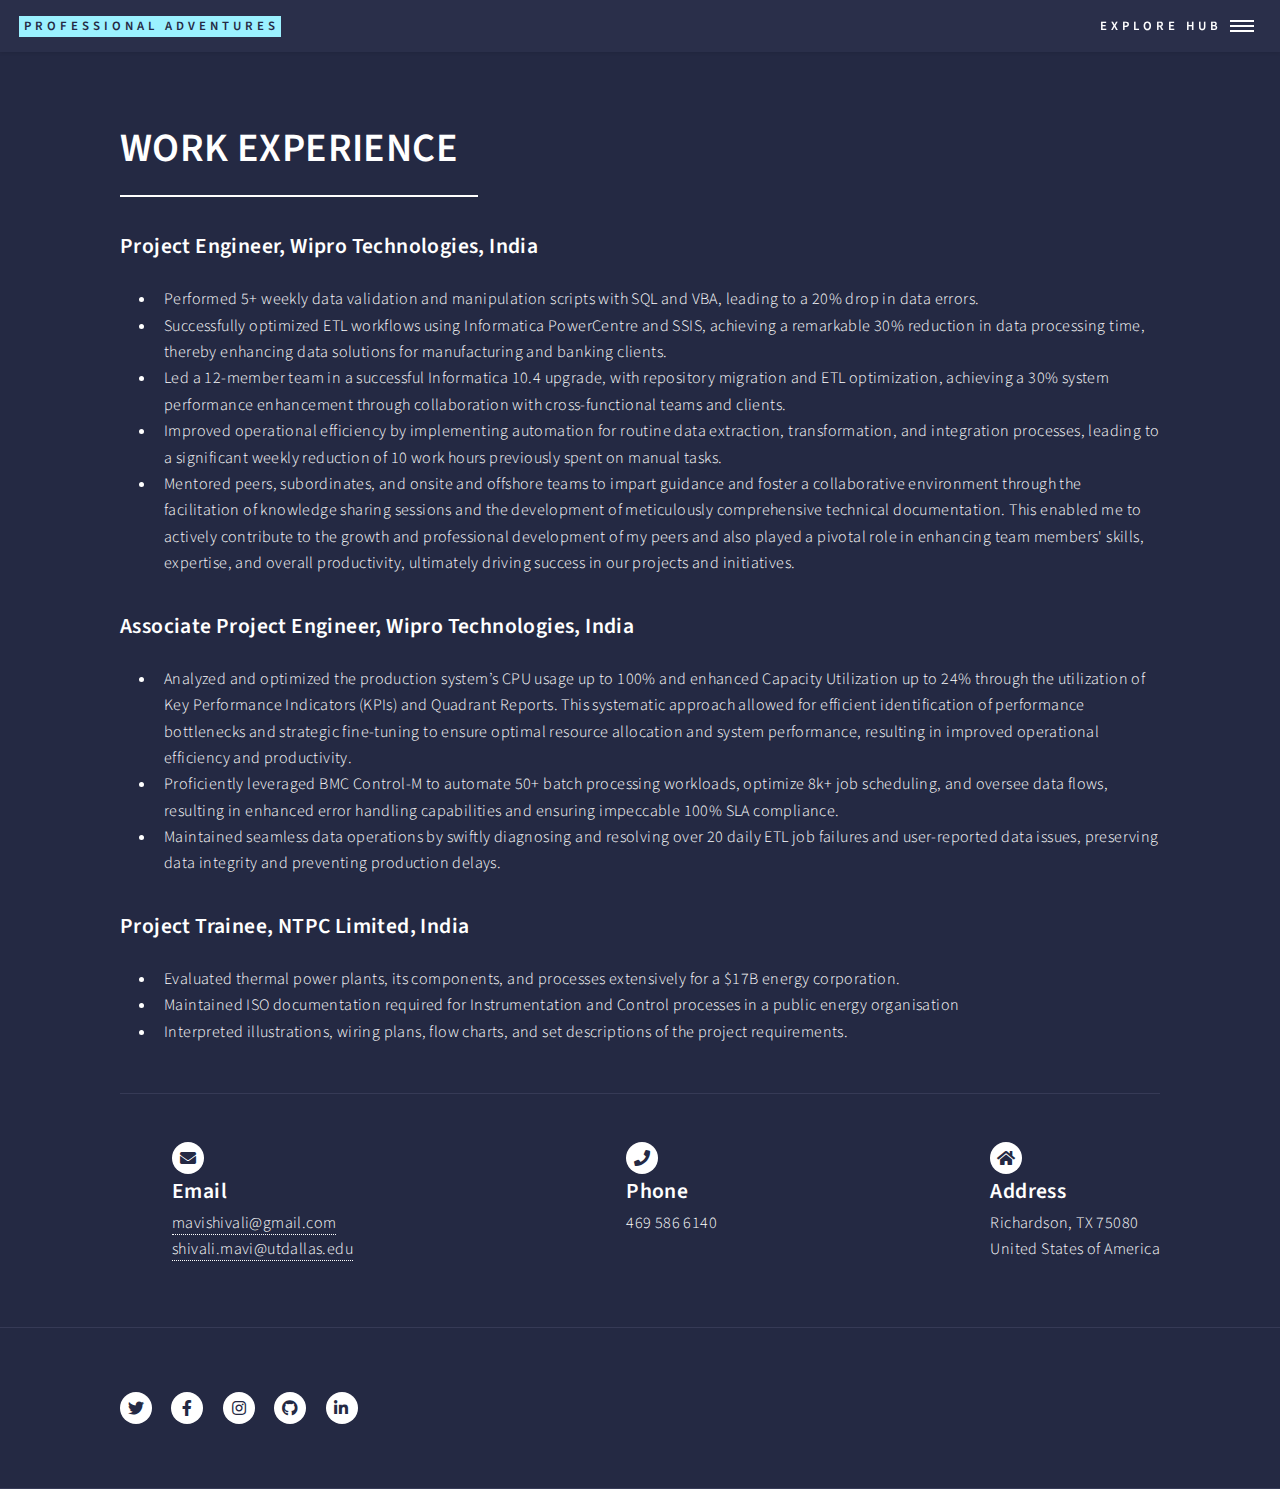
==== commit f5da921a: "Update elements.html" ====
--- a/elements.html
+++ b/elements.html
@@ -26,18 +26,15 @@
 					</header>
 
 				<!-- Menu -->
-					<nav id="menu">
-						<ul class="links">
-							<li><a href="index.html">Home</a></li>
-							<li><a href="landing.html">Landing</a></li>
-							<li><a href="generic.html">Generic</a></li>
-							<li><a href="elements.html">Elements</a></li>
-						</ul>
-						<ul class="actions stacked">
-							<li><a href="#" class="button primary fit">Get Started</a></li>
-							<li><a href="#" class="button fit">Log In</a></li>
-						</ul>
-					</nav>
+				<nav id="menu">
+					<ul class="links">
+						
+						<li><a href="generic.html">Who am I?</a></li>
+						<li><a href="elements.html">Professional Adventures!</a></li>
+						<li><a href="landing.html">Geeky Creations!</a></li>
+						<li><a href="index.html">Connect with me!</a></li>
+					</ul>
+				</nav>
 
 				<!-- Main -->
 					<div id="main" class="alt">
@@ -52,28 +49,33 @@
 									<!-- Content -->
 										<h3 id="content">Project Engineer, Wipro Technologies, India</h3>
 										<ol>
-											<li>PROJECT name</li>
+											<!-- <li>PROJECT name</li> -->
 											<ul>
-												<li>1     </li>
-												<li>1     </li>
+												<li>Performed 5+ weekly data validation and manipulation scripts with SQL and VBA, leading to a 20% drop in data errors.    </li>
+												<li>Successfully optimized ETL workflows using Informatica PowerCentre and SSIS, achieving a remarkable 30% reduction in data processing time, thereby enhancing data solutions for manufacturing and banking clients.</li>
+												<li>Led a 12-member team in a successful Informatica 10.4 upgrade, with repository migration and ETL optimization, achieving a 30% system performance enhancement through collaboration with cross-functional teams and clients. </li>
+												<li>Improved operational efficiency by implementing automation for routine data extraction, transformation, and integration processes, leading to a significant weekly reduction of 10 work hours previously spent on manual tasks.</li>
+												<li>Mentored peers, subordinates, and onsite and offshore teams to impart guidance and foster a collaborative environment through the facilitation of knowledge sharing sessions and the development of meticulously comprehensive technical documentation. This enabled me to actively contribute to the growth and professional development of my peers and also played a pivotal role in enhancing team members' skills, expertise, and overall productivity, ultimately driving success in our projects and initiatives.</li>
 											</ul>
 
 										</ol>
 										<h3 id="content">Associate Project Engineer, Wipro Technologies, India</h3>
 										<ol>
-											<li>PROJECT name</li>
+											<!-- <li>PROJECT name</li> -->
 											<ul>
-												<li>1     </li>
-												<li>1     </li>
+												<li>Analyzed and optimized the production system’s CPU usage up to 100% and enhanced Capacity Utilization up to 24% through the utilization of Key Performance Indicators (KPIs) and Quadrant Reports. This systematic approach allowed for efficient identification of performance bottlenecks and strategic fine-tuning to ensure optimal resource allocation and system performance, resulting in improved operational efficiency and productivity. </li>
+												<li>Proficiently leveraged BMC Control-M to automate 50+ batch processing workloads, optimize 8k+ job scheduling, and oversee data flows, resulting in enhanced error handling capabilities and ensuring impeccable 100% SLA compliance.</li>
+												<li>Maintained seamless data operations by swiftly diagnosing and resolving over 20 daily ETL job failures and user-reported data issues, preserving data integrity and preventing production delays.</li>
 											</ul>
 
 										</ol>
 										<h3 id="content">Project Trainee, NTPC Limited, India</h3>
 										<ol>
-											<li>PROJECT name</li>
+											<!-- <li>PROJECT name</li> -->
 											<ul>
-												<li>1     </li>
-												<li>1     </li>
+												<li>Evaluated thermal power plants, its components, and processes extensively for a $17B energy corporation.</li>
+												<li>Maintained ISO documentation required for Instrumentation and Control processes in 	a public energy organisation</li>
+												<li>Interpreted illustrations, wiring plans, flow charts, and set descriptions of the project requirements.</li>
 											</ul>
 
 										</ol>
@@ -544,9 +546,9 @@
 								<li><a href="#" class="icon brands alt fa-github"><span class="label">GitHub</span></a></li>
 								<li><a href="#" class="icon brands alt fa-linkedin-in"><span class="label">LinkedIn</span></a></li>
 							</ul>
-							<ul class="copyright">
+							<!-- <ul class="copyright">
 								<li>&copy; Untitled</li><li>Design: <a href="https://html5up.net">HTML5 UP</a></li>
-							</ul>
+							</ul> -->
 						</div>
 					</footer>
 
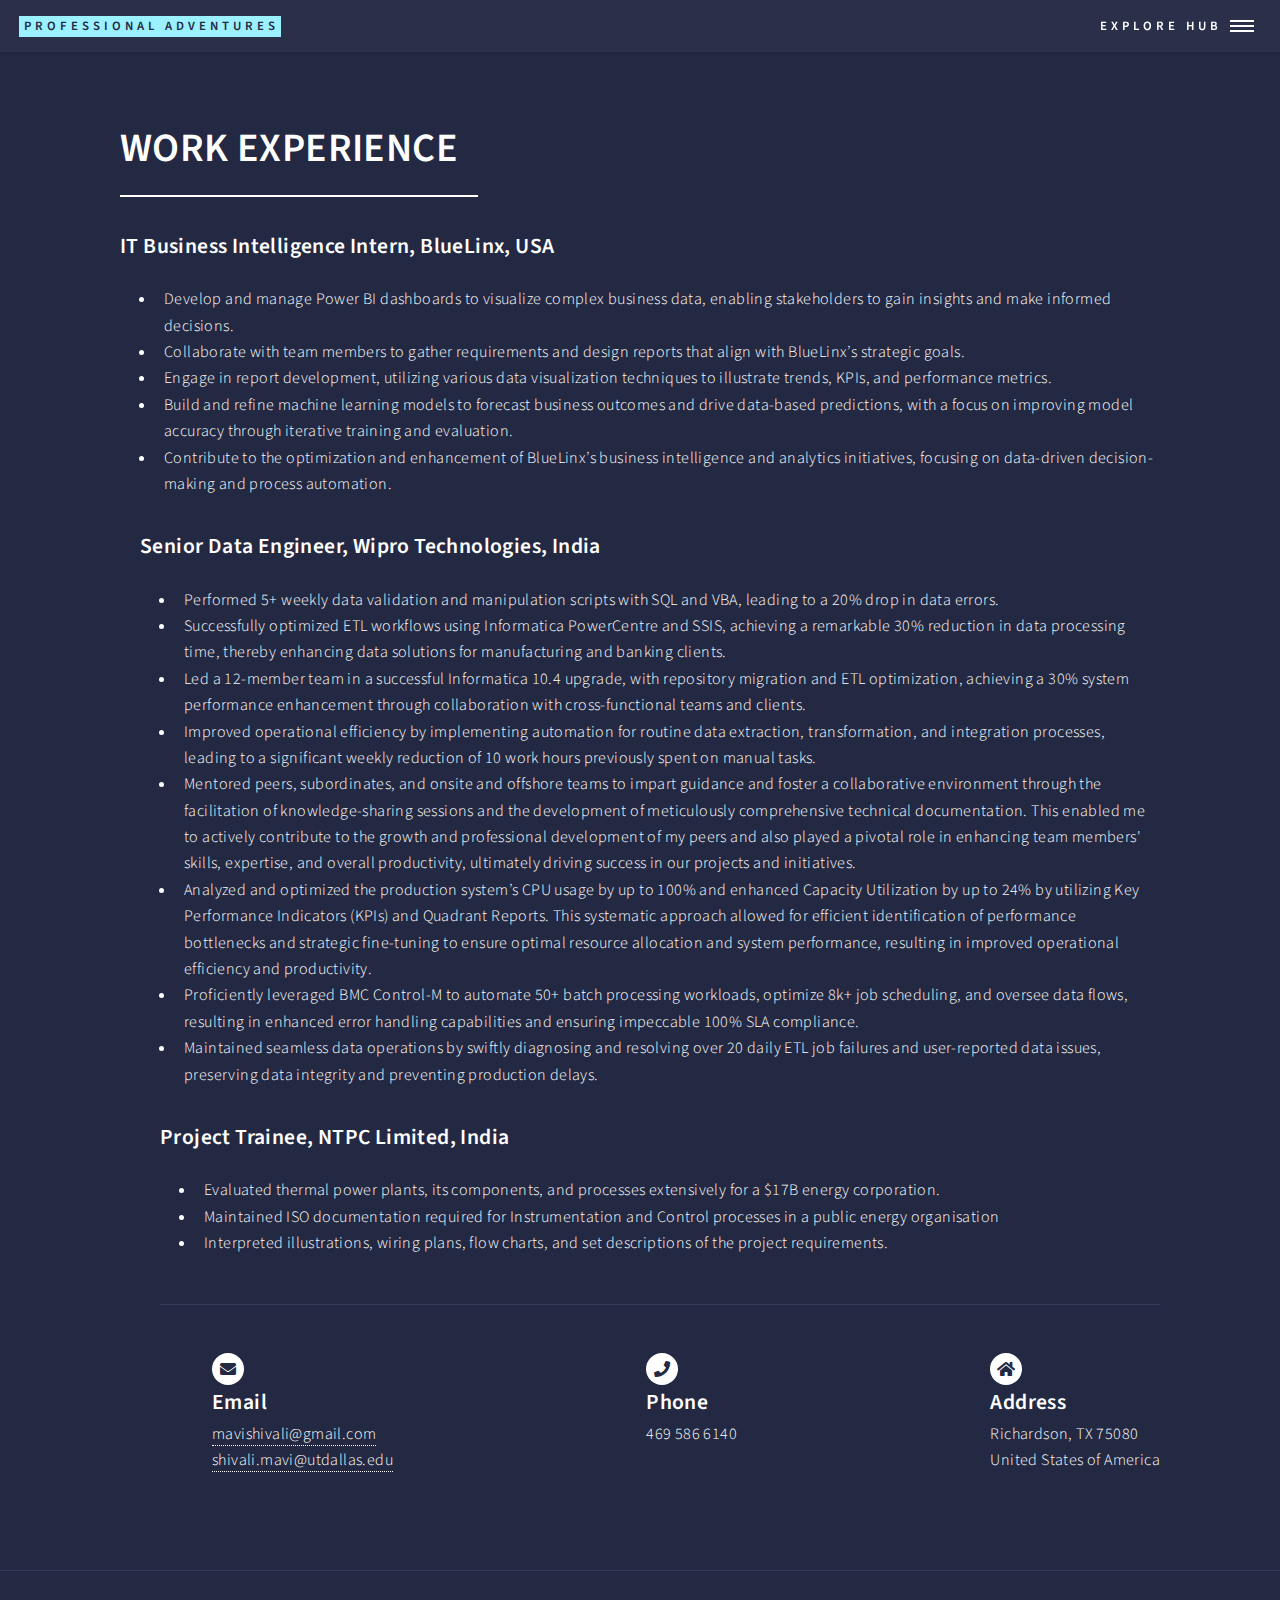
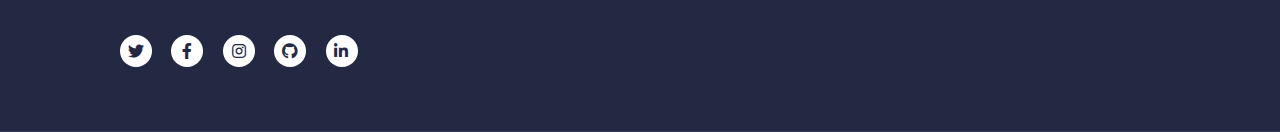
==== commit fd9b1105: "Added Experience" ====
--- a/elements.html
+++ b/elements.html
@@ -1,9 +1,4 @@
 <!DOCTYPE HTML>
-<!--
-	Forty by HTML5 UP
-	html5up.net | @ajlkn
-	Free for personal and commercial use under the CCA 3.0 license (html5up.net/license)
--->
 <html>
 	<head>
 		<title>Work Experience - SHIVALI MAVI</title>
@@ -32,7 +27,9 @@
 						<li><a href="generic.html">Who am I?</a></li>
 						<li><a href="elements.html">Professional Adventures!</a></li>
 						<li><a href="landing.html">Geeky Creations!</a></li>
-						<li><a href="index.html">Connect with me!</a></li>
+					</ul>
+					<ul class="actions stacked">
+							<li><a href="index.html" class="button primary fit">PORTFOLIO</a></li>
 					</ul>
 				</nav>
 
@@ -45,9 +42,20 @@
 									<header class="major">
 										<h1>WORK EXPERIENCE</h1>
 									</header>
+	<!-- Content -->
+										<h3 id="content">IT Business Intelligence Intern, BlueLinx, USA</h3>
+										<ol>
+											<!-- <li>PROJECT name</li> -->
+											<ul>
+					<li> Develop and manage Power BI dashboards to visualize complex business data, enabling stakeholders to gain insights and make informed decisions.</li>
+											<li>Collaborate with team members to gather requirements and design reports that align with BlueLinx’s strategic goals.</li>
+											<li>Engage in report development, utilizing various data visualization techniques to illustrate trends, KPIs, and performance metrics.</li>
+											<li>Build and refine machine learning models to forecast business outcomes and drive data-based predictions, with a focus on improving model accuracy through iterative training and evaluation.</li>
+											<li>Contribute to the optimization and enhancement of BlueLinx’s business intelligence and analytics initiatives, focusing on data-driven decision-making and process automation.</li>
+											</ul>
 
 									<!-- Content -->
-										<h3 id="content">Project Engineer, Wipro Technologies, India</h3>
+										<h3 id="content">Senior Data Engineer, Wipro Technologies, India</h3>
 										<ol>
 											<!-- <li>PROJECT name</li> -->
 											<ul>
@@ -55,20 +63,14 @@
 												<li>Successfully optimized ETL workflows using Informatica PowerCentre and SSIS, achieving a remarkable 30% reduction in data processing time, thereby enhancing data solutions for manufacturing and banking clients.</li>
 												<li>Led a 12-member team in a successful Informatica 10.4 upgrade, with repository migration and ETL optimization, achieving a 30% system performance enhancement through collaboration with cross-functional teams and clients. </li>
 												<li>Improved operational efficiency by implementing automation for routine data extraction, transformation, and integration processes, leading to a significant weekly reduction of 10 work hours previously spent on manual tasks.</li>
-												<li>Mentored peers, subordinates, and onsite and offshore teams to impart guidance and foster a collaborative environment through the facilitation of knowledge sharing sessions and the development of meticulously comprehensive technical documentation. This enabled me to actively contribute to the growth and professional development of my peers and also played a pivotal role in enhancing team members' skills, expertise, and overall productivity, ultimately driving success in our projects and initiatives.</li>
-											</ul>
-
-										</ol>
-										<h3 id="content">Associate Project Engineer, Wipro Technologies, India</h3>
-										<ol>
-											<!-- <li>PROJECT name</li> -->
-											<ul>
-												<li>Analyzed and optimized the production system’s CPU usage up to 100% and enhanced Capacity Utilization up to 24% through the utilization of Key Performance Indicators (KPIs) and Quadrant Reports. This systematic approach allowed for efficient identification of performance bottlenecks and strategic fine-tuning to ensure optimal resource allocation and system performance, resulting in improved operational efficiency and productivity. </li>
+												<li>Mentored peers, subordinates, and onsite and offshore teams to impart guidance and foster a collaborative environment through the facilitation of knowledge-sharing sessions and the development of meticulously comprehensive technical documentation. This enabled me to actively contribute to the growth and professional development of my peers and also played a pivotal role in enhancing team members' skills, expertise, and overall productivity, ultimately driving success in our projects and initiatives.</li>
+												<li>Analyzed and optimized the production system’s CPU usage by up to 100% and enhanced Capacity Utilization by up to 24% by utilizing Key Performance Indicators (KPIs) and Quadrant Reports. This systematic approach allowed for efficient identification of performance bottlenecks and strategic fine-tuning to ensure optimal resource allocation and system performance, resulting in improved operational efficiency and productivity. </li>
 												<li>Proficiently leveraged BMC Control-M to automate 50+ batch processing workloads, optimize 8k+ job scheduling, and oversee data flows, resulting in enhanced error handling capabilities and ensuring impeccable 100% SLA compliance.</li>
 												<li>Maintained seamless data operations by swiftly diagnosing and resolving over 20 daily ETL job failures and user-reported data issues, preserving data integrity and preventing production delays.</li>
+											
 											</ul>
 
-										</ol>
+									
 										<h3 id="content">Project Trainee, NTPC Limited, India</h3>
 										<ol>
 											<!-- <li>PROJECT name</li> -->
--- a/assets/css/main.css
+++ b/assets/css/main.css
@@ -3405,7 +3405,7 @@
 		-webkit-align-items: center;
 		-ms-align-items: center;
 		align-items: center;
-		background-image: url("../../images/banner.jpg");
+		background-image: url("../../images/grad1.jpg");
 		display: -moz-flex;
 		display: -webkit-flex;
 		display: -ms-flex;
@@ -3518,9 +3518,11 @@
 		#banner.style1:after {
 			background-color: #6fc3df;
 		}
+		
 
 		#banner.style2:after {
-			background-color: #8d82c4;
+			/*background-color: #8d82c4;*/
+			background-color: rgba(25, 15, 68, 0.673);
 		}
 
 		#banner.style3:after {
@@ -3540,7 +3542,7 @@
 		}
 
 		body.is-preload #banner:after {
-			opacity: 1.0;
+			opacity: 0.2;
 		}
 
 		body.is-preload #banner > .inner {
@@ -3610,6 +3612,8 @@
 				}
 
 		}
+
+
 
 /* Main */
 
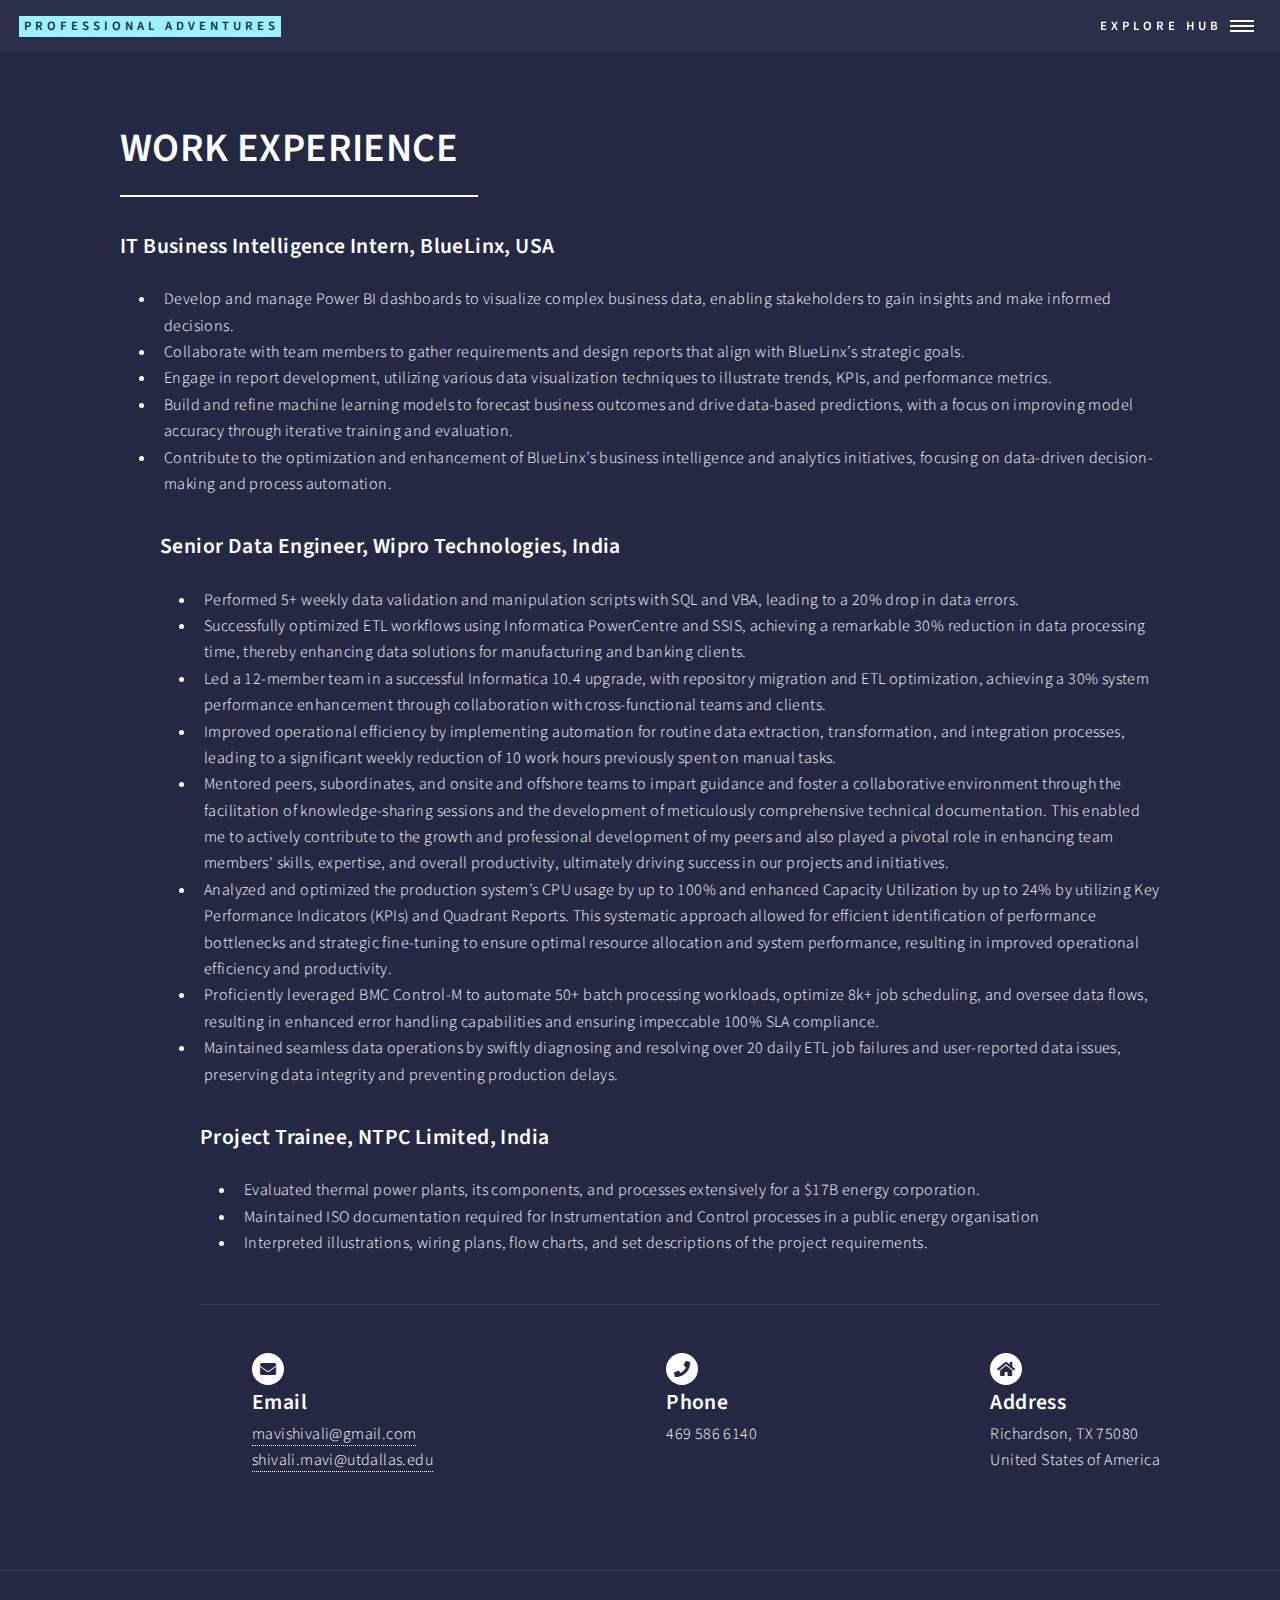
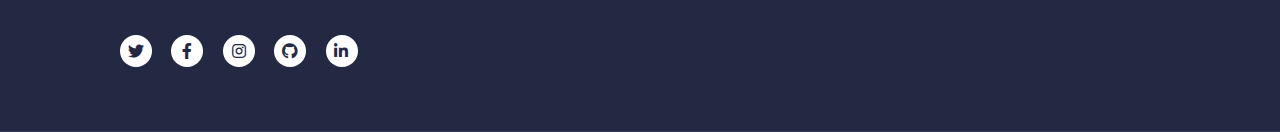
==== commit f70bee59: "Update elements.html" ====
--- a/elements.html
+++ b/elements.html
@@ -47,12 +47,13 @@
 										<ol>
 											<!-- <li>PROJECT name</li> -->
 											<ul>
-					<li> Develop and manage Power BI dashboards to visualize complex business data, enabling stakeholders to gain insights and make informed decisions.</li>
+					                                                <li> Develop and manage Power BI dashboards to visualize complex business data, enabling stakeholders to gain insights and make informed decisions.</li>
 											<li>Collaborate with team members to gather requirements and design reports that align with BlueLinx’s strategic goals.</li>
 											<li>Engage in report development, utilizing various data visualization techniques to illustrate trends, KPIs, and performance metrics.</li>
 											<li>Build and refine machine learning models to forecast business outcomes and drive data-based predictions, with a focus on improving model accuracy through iterative training and evaluation.</li>
 											<li>Contribute to the optimization and enhancement of BlueLinx’s business intelligence and analytics initiatives, focusing on data-driven decision-making and process automation.</li>
 											</ul>
+										<ol>
 
 									<!-- Content -->
 										<h3 id="content">Senior Data Engineer, Wipro Technologies, India</h3>
@@ -70,7 +71,7 @@
 											
 											</ul>
 
-									
+									<ol>
 										<h3 id="content">Project Trainee, NTPC Limited, India</h3>
 										<ol>
 											<!-- <li>PROJECT name</li> -->
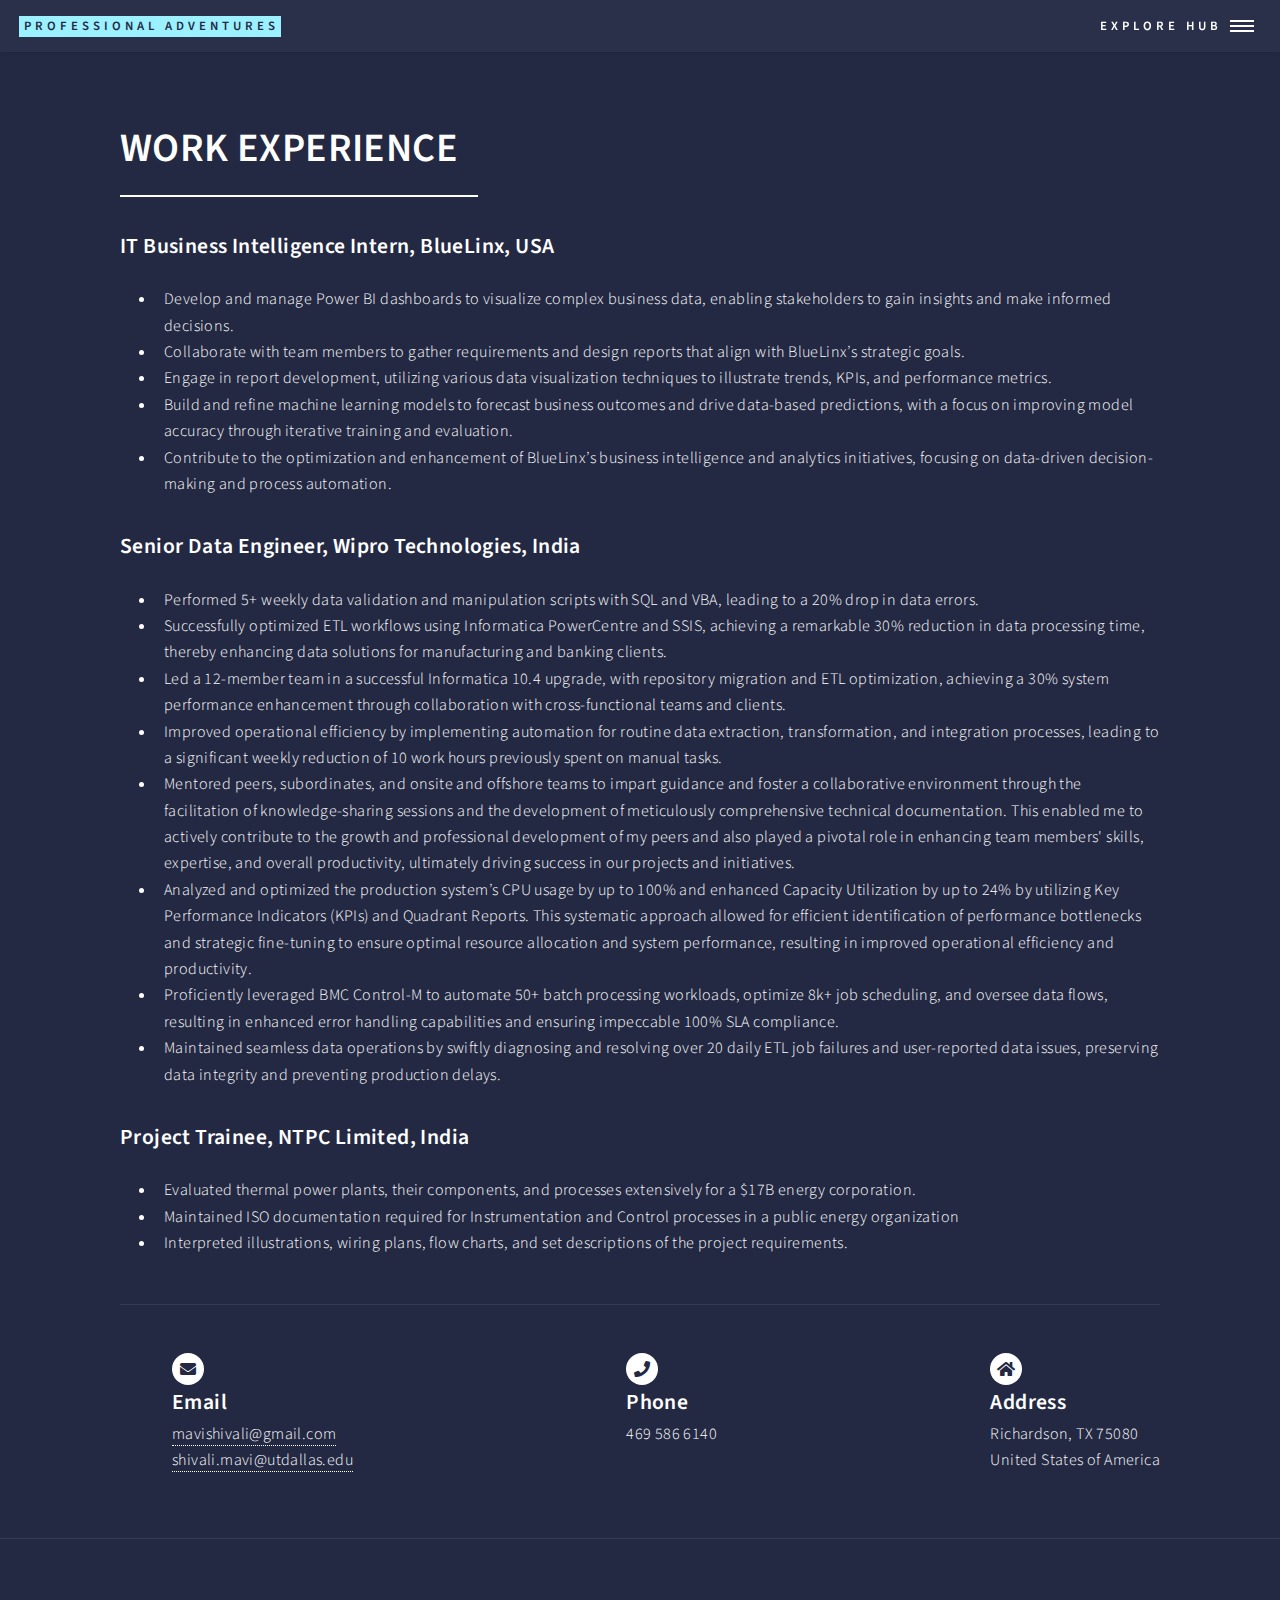
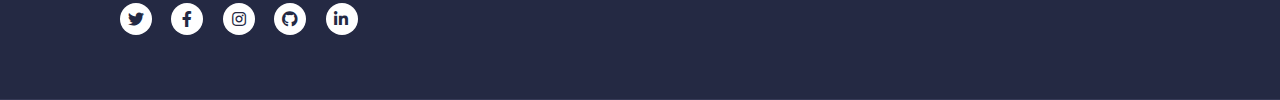
==== commit 9b30f423: "Update elements.html" ====
--- a/elements.html
+++ b/elements.html
@@ -43,17 +43,17 @@
 										<h1>WORK EXPERIENCE</h1>
 									</header>
 	<!-- Content -->
-										<h3 id="content">IT Business Intelligence Intern, BlueLinx, USA</h3>
-										<ol>
+<h3 id="content">IT Business Intelligence Intern, BlueLinx, USA</h3>
+<ol>
 											<!-- <li>PROJECT name</li> -->
-											<ul>
-					                                                <li> Develop and manage Power BI dashboards to visualize complex business data, enabling stakeholders to gain insights and make informed decisions.</li>
-											<li>Collaborate with team members to gather requirements and design reports that align with BlueLinx’s strategic goals.</li>
-											<li>Engage in report development, utilizing various data visualization techniques to illustrate trends, KPIs, and performance metrics.</li>
-											<li>Build and refine machine learning models to forecast business outcomes and drive data-based predictions, with a focus on improving model accuracy through iterative training and evaluation.</li>
-											<li>Contribute to the optimization and enhancement of BlueLinx’s business intelligence and analytics initiatives, focusing on data-driven decision-making and process automation.</li>
-											</ul>
-										<ol>
+<ul>
+<li> Develop and manage Power BI dashboards to visualize complex business data, enabling stakeholders to gain insights and make informed decisions.</li>
+<li>Collaborate with team members to gather requirements and design reports that align with BlueLinx’s strategic goals.</li>
+<li>Engage in report development, utilizing various data visualization techniques to illustrate trends, KPIs, and performance metrics.</li>
+<li>Build and refine machine learning models to forecast business outcomes and drive data-based predictions, with a focus on improving model accuracy through iterative training and evaluation.</li>
+<li>Contribute to the optimization and enhancement of BlueLinx’s business intelligence and analytics initiatives, focusing on data-driven decision-making and process automation.</li>
+</ul>
+</ol>
 
 									<!-- Content -->
 										<h3 id="content">Senior Data Engineer, Wipro Technologies, India</h3>
@@ -71,13 +71,13 @@
 											
 											</ul>
 
-									<ol>
+										</ol>
 										<h3 id="content">Project Trainee, NTPC Limited, India</h3>
 										<ol>
 											<!-- <li>PROJECT name</li> -->
 											<ul>
-												<li>Evaluated thermal power plants, its components, and processes extensively for a $17B energy corporation.</li>
-												<li>Maintained ISO documentation required for Instrumentation and Control processes in 	a public energy organisation</li>
+												<li>Evaluated thermal power plants, their components, and processes extensively for a $17B energy corporation.</li>
+												<li>Maintained ISO documentation required for Instrumentation and Control processes in 	a public energy organization </li>
 												<li>Interpreted illustrations, wiring plans, flow charts, and set descriptions of the project requirements.</li>
 											</ul>
 
